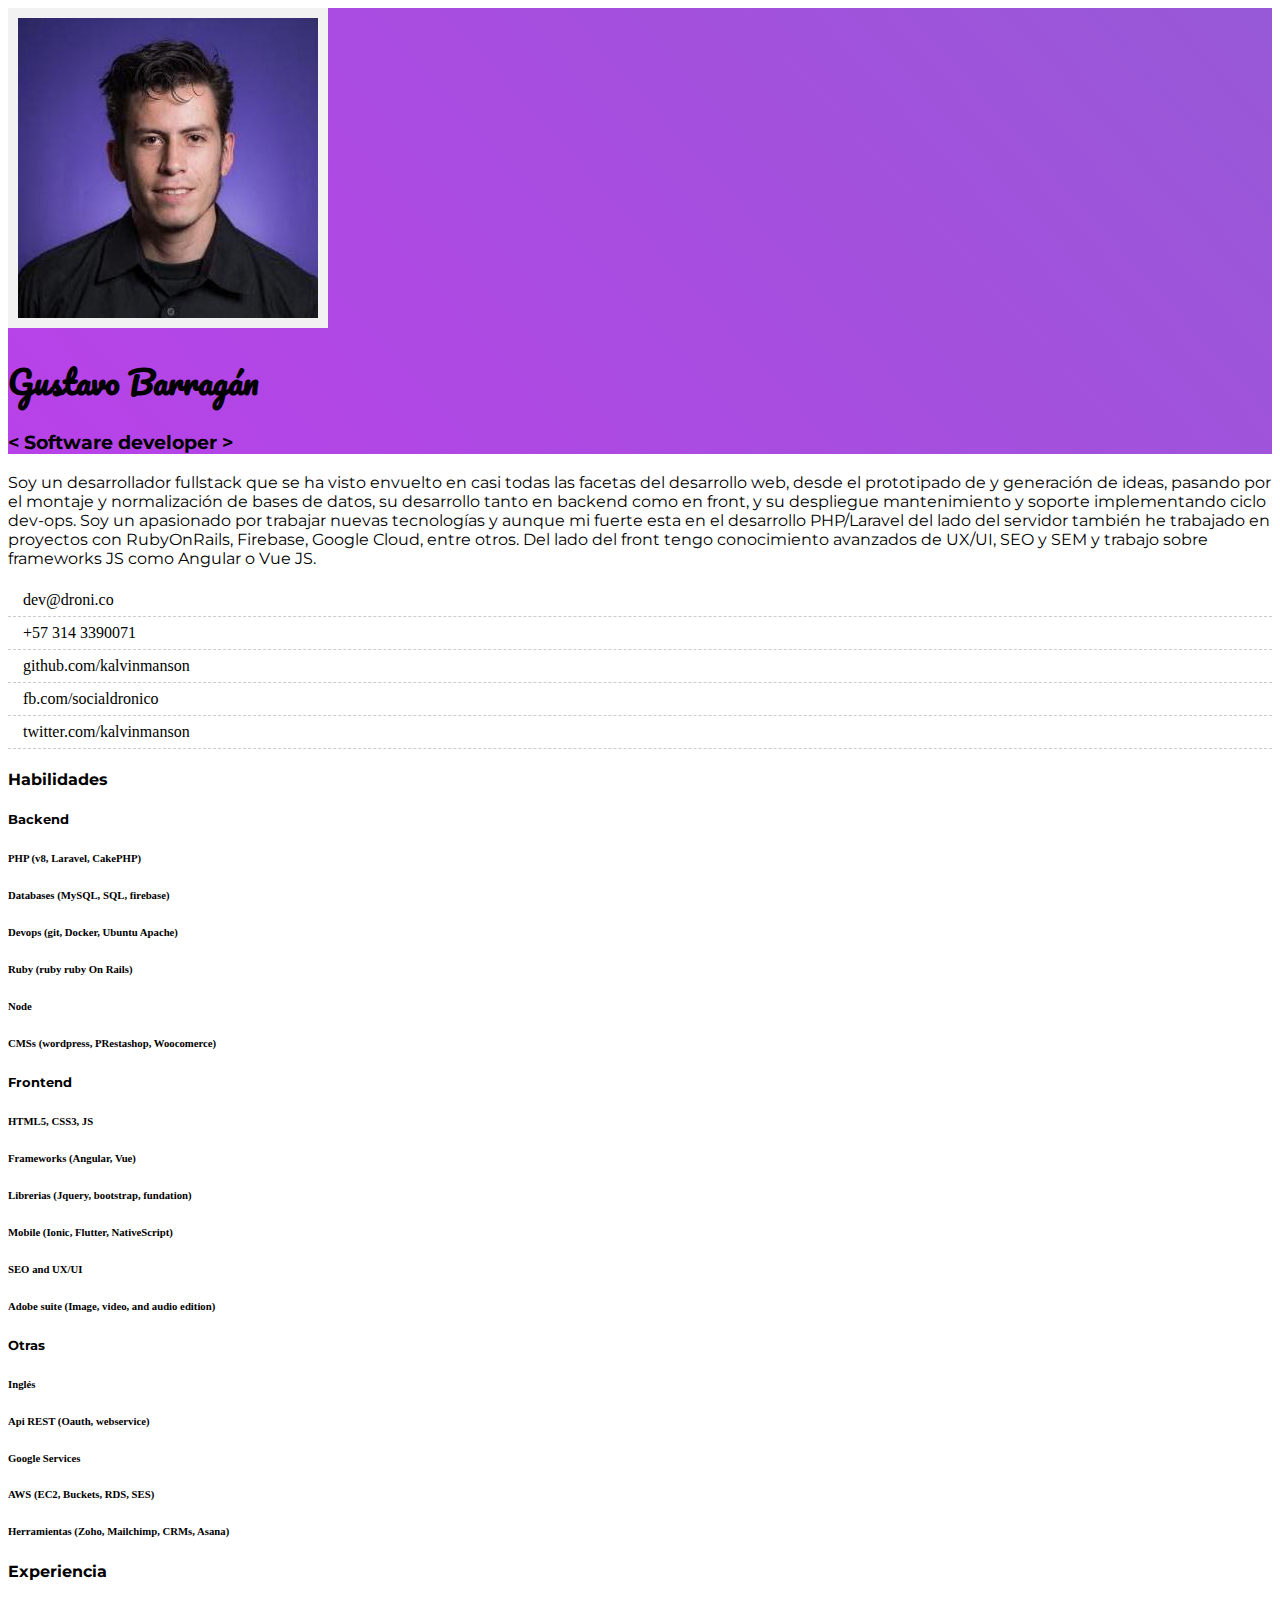
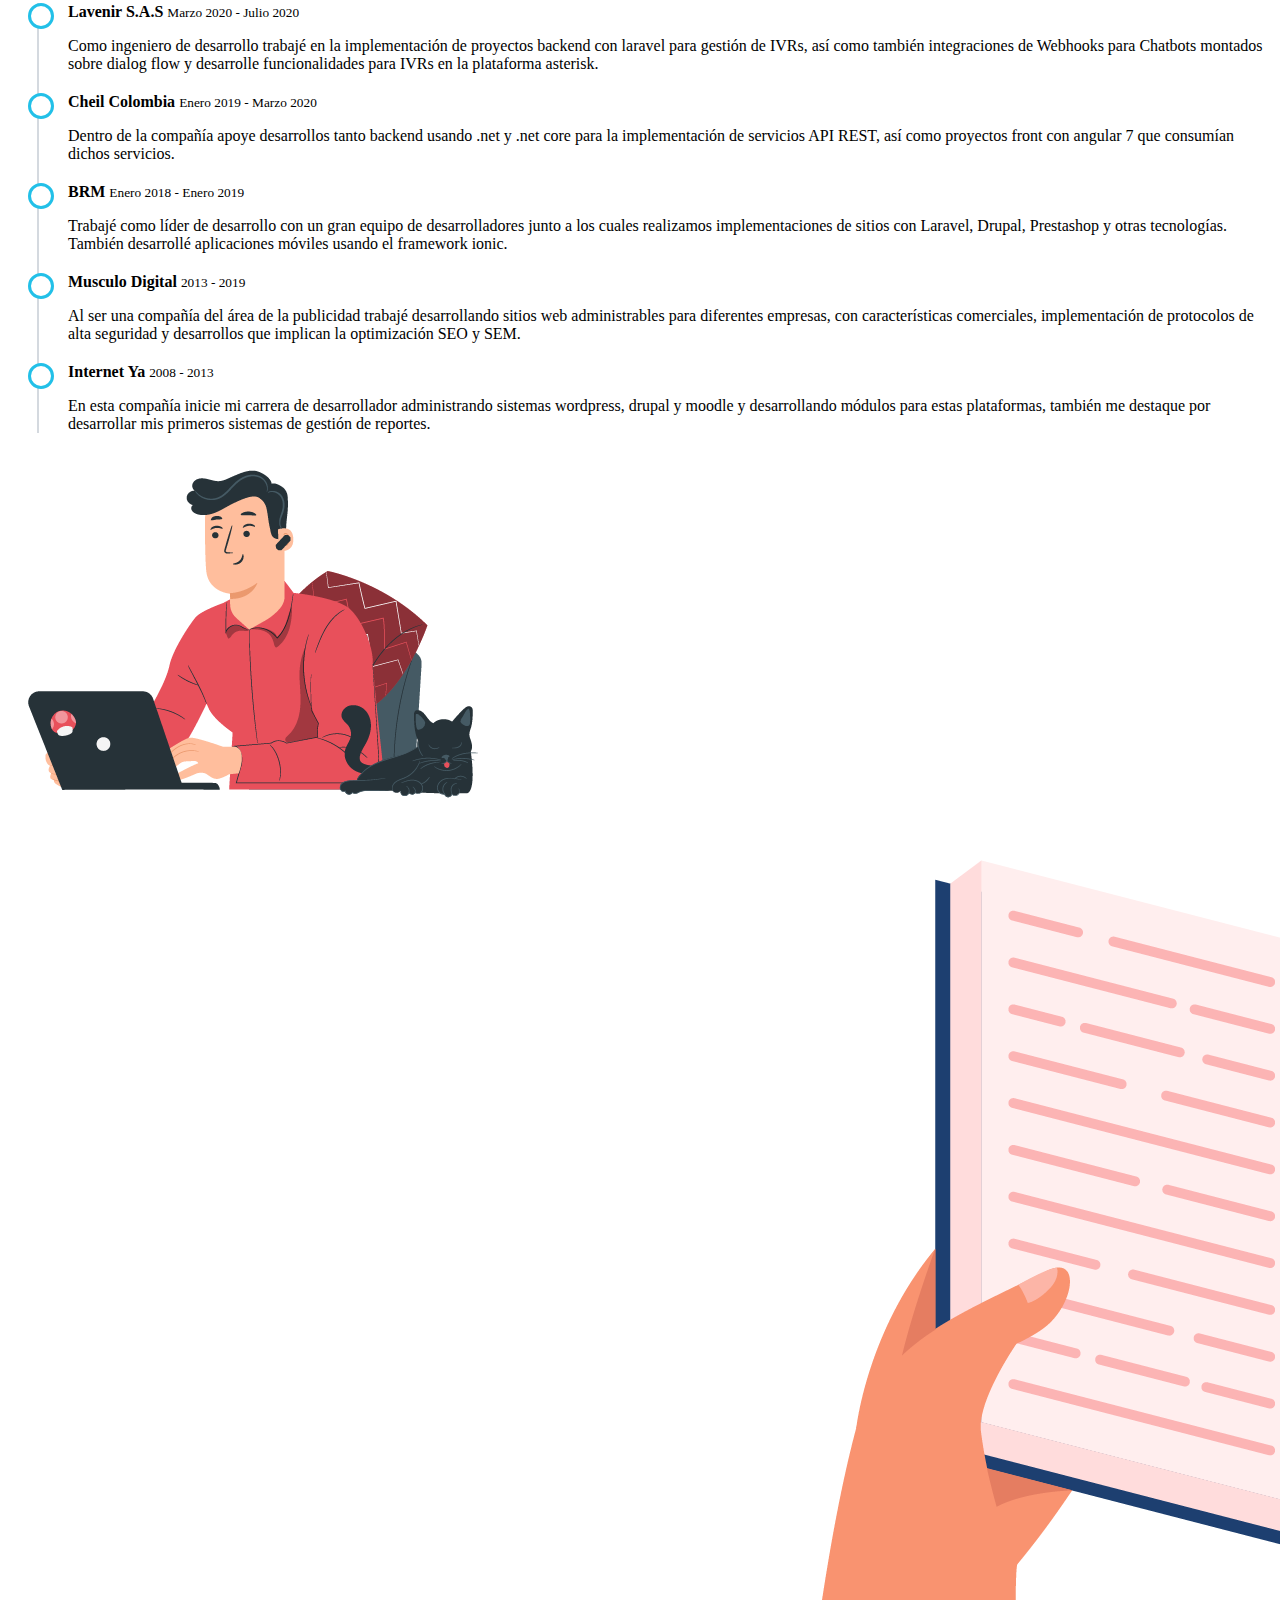
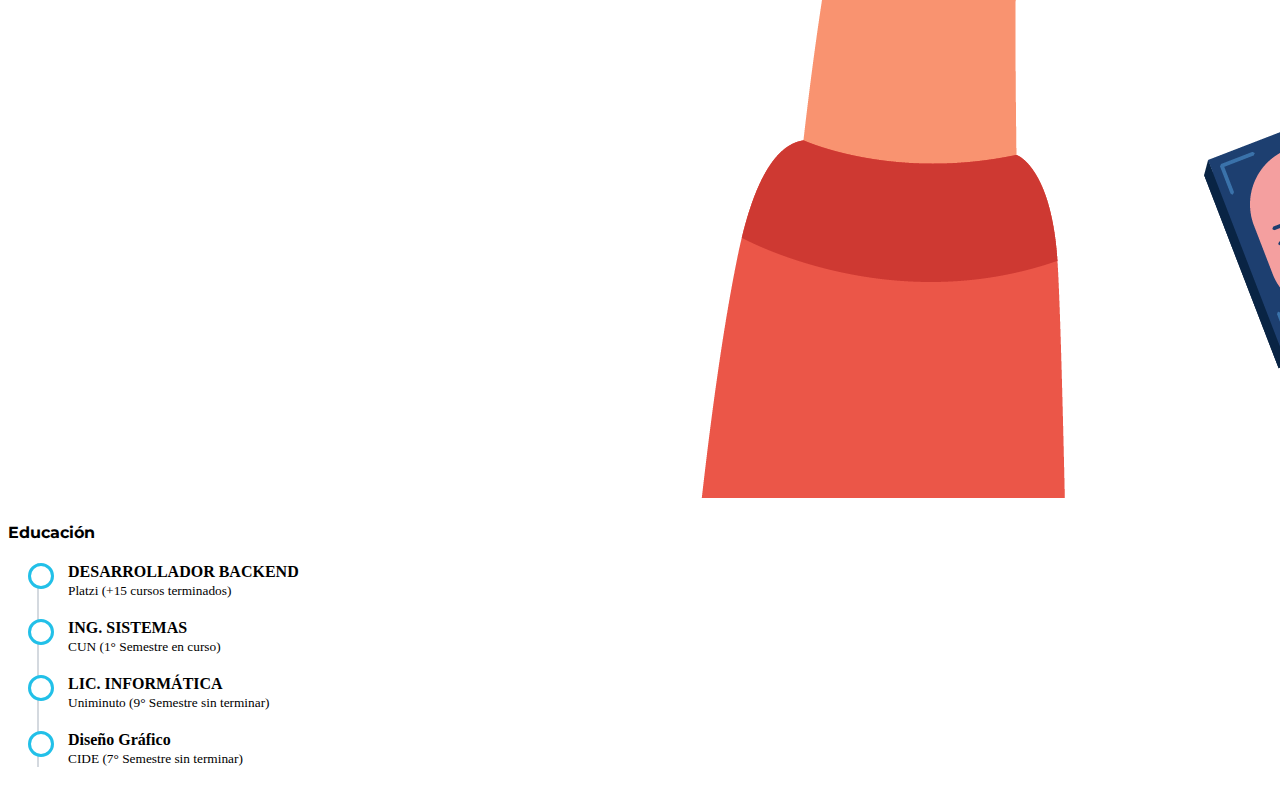
==== index.html @ c20ad690 "init" ====
<!DOCTYPE html>
<html lang="en">
<head>
  <meta charset="UTF-8">
  <meta http-equiv="X-UA-Compatible" content="IE=edge">
  <meta name="viewport" content="width=device-width, initial-scale=1.0">
  <title>Gustavo Barragán | software Developer</title>
  <link href="https://cdn.jsdelivr.net/npm/bootstrap@5.0.2/dist/css/bootstrap.min.css" rel="stylesheet" integrity="sha384-EVSTQN3/azprG1Anm3QDgpJLIm9Nao0Yz1ztcQTwFspd3yD65VohhpuuCOmLASjC" crossorigin="anonymous">
  <link rel="stylesheet" href="//cdn.materialdesignicons.com/5.4.55/css/materialdesignicons.min.css">
  <link href="./css/main.css" rel="stylesheet">

</head>
<body>
  <header class="text-center py-4">
    <img src="./img/gustavo_barragan.jpg" class="my-4 img-fluid rounded-circle bogborder shadow">
    <h1 class="ff-pac text-white">Gustavo Barragán</h1>
    <h3 class="text-white ff-mon">< Software developer ></Software></h3>
  </header>
  <div class="bg-dark">
    <div class="container">
      <div class="row">
        <div class="col-md-6 text-end py-5">
          <p class="ff-mon text-white">Soy un desarrollador fullstack que se ha visto envuelto en casi todas las facetas del desarrollo web, desde el prototipado de y generación de ideas, pasando por el montaje y normalización de bases de datos, su desarrollo tanto en backend como en front, y su despliegue mantenimiento y soporte implementando ciclo dev-ops. Soy un apasionado por trabajar nuevas tecnologías y aunque mi fuerte esta en el desarrollo PHP/Laravel del lado del servidor también he trabajado en proyectos con RubyOnRails, Firebase, Google Cloud, entre otros. Del lado del front tengo conocimiento avanzados de UX/UI, SEO y SEM y trabajo sobre frameworks JS como Angular o Vue JS.</p>
        </div>
        <div class="col-md-6 py-5">
          <ul class="contact text-warning">
            <li><span class="mdi mdi-email"></span> dev@droni.co</li>
            <li><span class="mdi mdi-phone"></span> +57 314 3390071</li>
            <li><span class="mdi mdi-github"></span> github.com/kalvinmanson</li>
            <li><span class="mdi mdi-facebook"></span> fb.com/socialdronico</li>
            <li><span class="mdi mdi-twitter"></span> twitter.com/kalvinmanson</li>
          </ul>
        </div>
      </div>
    </div>
  </div>

  <div class="container py-5">
    <h4 class="ff-mon text-center">Habilidades</h4>
    <div class="row">
      <div class="col-md-4">
        <h5 class="ff-mon">Backend</h5>
        <h6>PHP (v8, Laravel, CakePHP)</h6>
        <div class="progress mb-3">
          <div class="progress-bar progress-bar-striped bg-success" role="progressbar" style="width: 95%"></div>
        </div>
        <h6>Databases (MySQL, SQL, firebase)</h6>
        <div class="progress mb-3">
          <div class="progress-bar progress-bar-striped bg-success" role="progressbar" style="width: 80%"></div>
        </div>
        <h6>Devops (git, Docker, Ubuntu Apache)</h6>
        <div class="progress mb-3">
          <div class="progress-bar progress-bar-striped bg-success" role="progressbar" style="width: 70%"></div>
        </div>
        <h6>Ruby (ruby ruby On Rails)</h6>
        <div class="progress mb-3">
          <div class="progress-bar progress-bar-striped bg-warning" role="progressbar" style="width: 55%"></div>
        </div>
        <h6>Node</h6>
        <div class="progress mb-3">
          <div class="progress-bar progress-bar-striped bg-warning" role="progressbar" style="width: 50%"></div>
        </div>
        <h6>CMSs (wordpress, PRestashop, Woocomerce)</h6>
        <div class="progress mb-3">
          <div class="progress-bar progress-bar-striped bg-success" role="progressbar" style="width: 80%"></div>
        </div>
      </div>

      <div class="col-md-4">
        <h5 class="ff-mon">Frontend</h5>
        <h6>HTML5, CSS3, JS</h6>
        <div class="progress mb-3">
          <div class="progress-bar progress-bar-striped bg-success" role="progressbar" style="width: 98%"></div>
        </div>
        <h6>Frameworks (Angular, Vue)</h6>
        <div class="progress mb-3">
          <div class="progress-bar progress-bar-striped bg-success" role="progressbar" style="width: 75%"></div>
        </div>
        <h6>Librerias (Jquery, bootstrap, fundation)</h6>
        <div class="progress mb-3">
          <div class="progress-bar progress-bar-striped bg-success" role="progressbar" style="width: 90%"></div>
        </div>
        <h6>Mobile (Ionic, Flutter, NativeScript)</h6>
        <div class="progress mb-3">
          <div class="progress-bar progress-bar-striped bg-warning" role="progressbar" style="width: 55%"></div>
        </div>
        <h6>SEO and UX/UI</h6>
        <div class="progress mb-3">
          <div class="progress-bar progress-bar-striped bg-success" role="progressbar" style="width: 78%"></div>
        </div>
        <h6>Adobe suite (Image, video, and audio edition)</h6>
        <div class="progress mb-3">
          <div class="progress-bar progress-bar-striped bg-warning" role="progressbar" style="width: 55%"></div>
        </div>
      </div>

      <div class="col-md-4">
        <h5 class="ff-mon">Otras</h5>
        <h6>Inglés</h6>
        <div class="progress mb-3">
          <div class="progress-bar progress-bar-striped bg-success" role="progressbar" style="width: 65%"></div>
        </div>
        <h6>Api REST (Oauth, webservice)</h6>
        <div class="progress mb-3">
          <div class="progress-bar progress-bar-striped bg-success" role="progressbar" style="width: 75%"></div>
        </div>
        <h6>Google Services</h6>
        <div class="progress mb-3">
          <div class="progress-bar progress-bar-striped bg-success" role="progressbar" style="width: 80%"></div>
        </div>
        <h6>AWS (EC2, Buckets, RDS, SES)</h6>
        <div class="progress mb-3">
          <div class="progress-bar progress-bar-striped bg-success" role="progressbar" style="width: 65%"></div>
        </div>
        <h6>Herramientas (Zoho, Mailchimp, CRMs, Asana)</h6>
        <div class="progress mb-3">
          <div class="progress-bar progress-bar-striped bg-success" role="progressbar" style="width: 65%"></div>
        </div>
      </div>
    </div>
  </div>

  <div class="container mt-5 mb-5">
    <div class="row">
      <div class="col-md-5 ms-auto">
        <h4 class="ff-mon">Experiencia</h4>
        <ul class="timeline">
          <li>
            <strong>Lavenir S.A.S</strong>
            <small>Marzo 2020 - Julio 2020</small>
            <p>Como ingeniero de desarrollo trabajé en la implementación de proyectos backend con laravel para gestión de IVRs, así como también integraciones de Webhooks para Chatbots montados sobre dialog flow y desarrolle funcionalidades para IVRs en la plataforma asterisk.</p>
          </li>
          <li>
            <strong>Cheil Colombia</strong>
            <small>Enero 2019 - Marzo 2020</small>
            <p>Dentro de la compañía apoye desarrollos tanto backend usando .net y .net core para la implementación de servicios API REST, así como proyectos front con angular 7 que consumían dichos servicios.</p>
          </li>
          <li>
            <strong>BRM</strong>
            <small>Enero 2018 - Enero 2019</small>
            <p>Trabajé como líder de desarrollo con un gran equipo de desarrolladores junto a los cuales realizamos implementaciones de sitios con Laravel, Drupal, Prestashop y otras tecnologías. También desarrollé aplicaciones móviles usando el framework ionic.</p>
          </li>
          <li>
            <strong>Musculo Digital</strong>
            <small>2013 - 2019</small>
            <p>Al ser una compañía del área de la publicidad trabajé desarrollando sitios web administrables para diferentes empresas, con características comerciales, implementación de protocolos de alta seguridad y desarrollos que implican la optimización SEO y SEM.</p>
          </li>
          <li>
            <strong>Internet Ya</strong>
            <small>2008 - 2013</small>
            <p>En esta compañía inicie mi carrera de desarrollador administrando sistemas wordpress, drupal y moodle y desarrollando módulos para estas plataformas, también me destaque por desarrollar mis primeros sistemas de gestión de reportes.</p>
          </li>
        </ul>
      </div>
      <div class="col-md-5 me-auto">
        <div class="d-none d-md-block py-5 my-5"></div>
        <img src="./img/work.png" class="img-fluid my-5">
      </div>
    </div>

    <div class="row">
      
      <div class="col-md-5 ms-auto">
        <img src="./img/education.png" class="img-fluid my-5">
      </div>
      <div class="col-md-5 me-auto">
        <h4 class="ff-mon">Educación</h4>
        <ul class="timeline">
          <li>
            <strong>DESARROLLADOR BACKEND</strong><br>
            <small>Platzi (+15 cursos terminados)</small>
          </li>
          <li>
            <strong>ING. SISTEMAS</strong><br>
            <small>CUN (1° Semestre en curso)</small>
          </li>
          <li>
            <strong>LIC. INFORMÁTICA</strong><br>
            <small>Uniminuto (9° Semestre sin terminar)</small>
          </li>
          <li>
            <strong>Diseño Gráfico</strong><br>
            <small>CIDE (7° Semestre sin terminar)</small>
          </li>
        </ul>
      </div>
    </div>
  </div>

  <footer>

  </footer>
</body>
</html>
---- css/main.css ----
@import url('https://fonts.googleapis.com/css2?family=Montserrat:ital,wght@0,400;1,600&family=Pacifico&display=swap');

.ff-mon {
  font-family: 'Montserrat', sans-serif;
}
.ff-pac {
  font-family: 'Pacifico', cursive;
}
.bg-mid-white {
  background-color: rgba(255,255,255,0.8);
}

header {
  background: linear-gradient(228deg, #352f6b, #7d6cc8, #e025ff);
  background-size: 600% 600%;

  -webkit-animation: AnimationName 10s ease infinite;
  -moz-animation: AnimationName 10s ease infinite;
  animation: AnimationName 10s ease infinite;
}

@-webkit-keyframes AnimationName {
  0%{background-position:17% 0%}
  50%{background-position:84% 100%}
  100%{background-position:17% 0%}
}
@-moz-keyframes AnimationName {
  0%{background-position:17% 0%}
  50%{background-position:84% 100%}
  100%{background-position:17% 0%}
}
@keyframes AnimationName {
  0%{background-position:17% 0%}
  50%{background-position:84% 100%}
  100%{background-position:17% 0%}
}
.bogborder {
  border: 10px solid #f2f2f2;
}

ul.timeline {
  list-style-type: none;
  position: relative;
}
ul.timeline:before {
  content: ' ';
  background: #d4d9df;
  display: inline-block;
  position: absolute;
  left: 29px;
  width: 2px;
  height: 100%;
  z-index: 400;
}
ul.timeline > li {
  margin: 20px 0;
  padding-left: 20px;
}
ul.timeline > li:before {
  content: ' ';
  background: white;
  display: inline-block;
  position: absolute;
  border-radius: 50%;
  border: 3px solid #22c0e8;
  left: 20px;
  width: 20px;
  height: 20px;
  z-index: 400;
}
.contact {
  display: block;
  list-style: none;
  margin: 0;
  padding: 0;
}
.contact li {
  display: block;
  border-bottom: 1px dashed #CCCCCC;
  padding: 7px 15px;
}
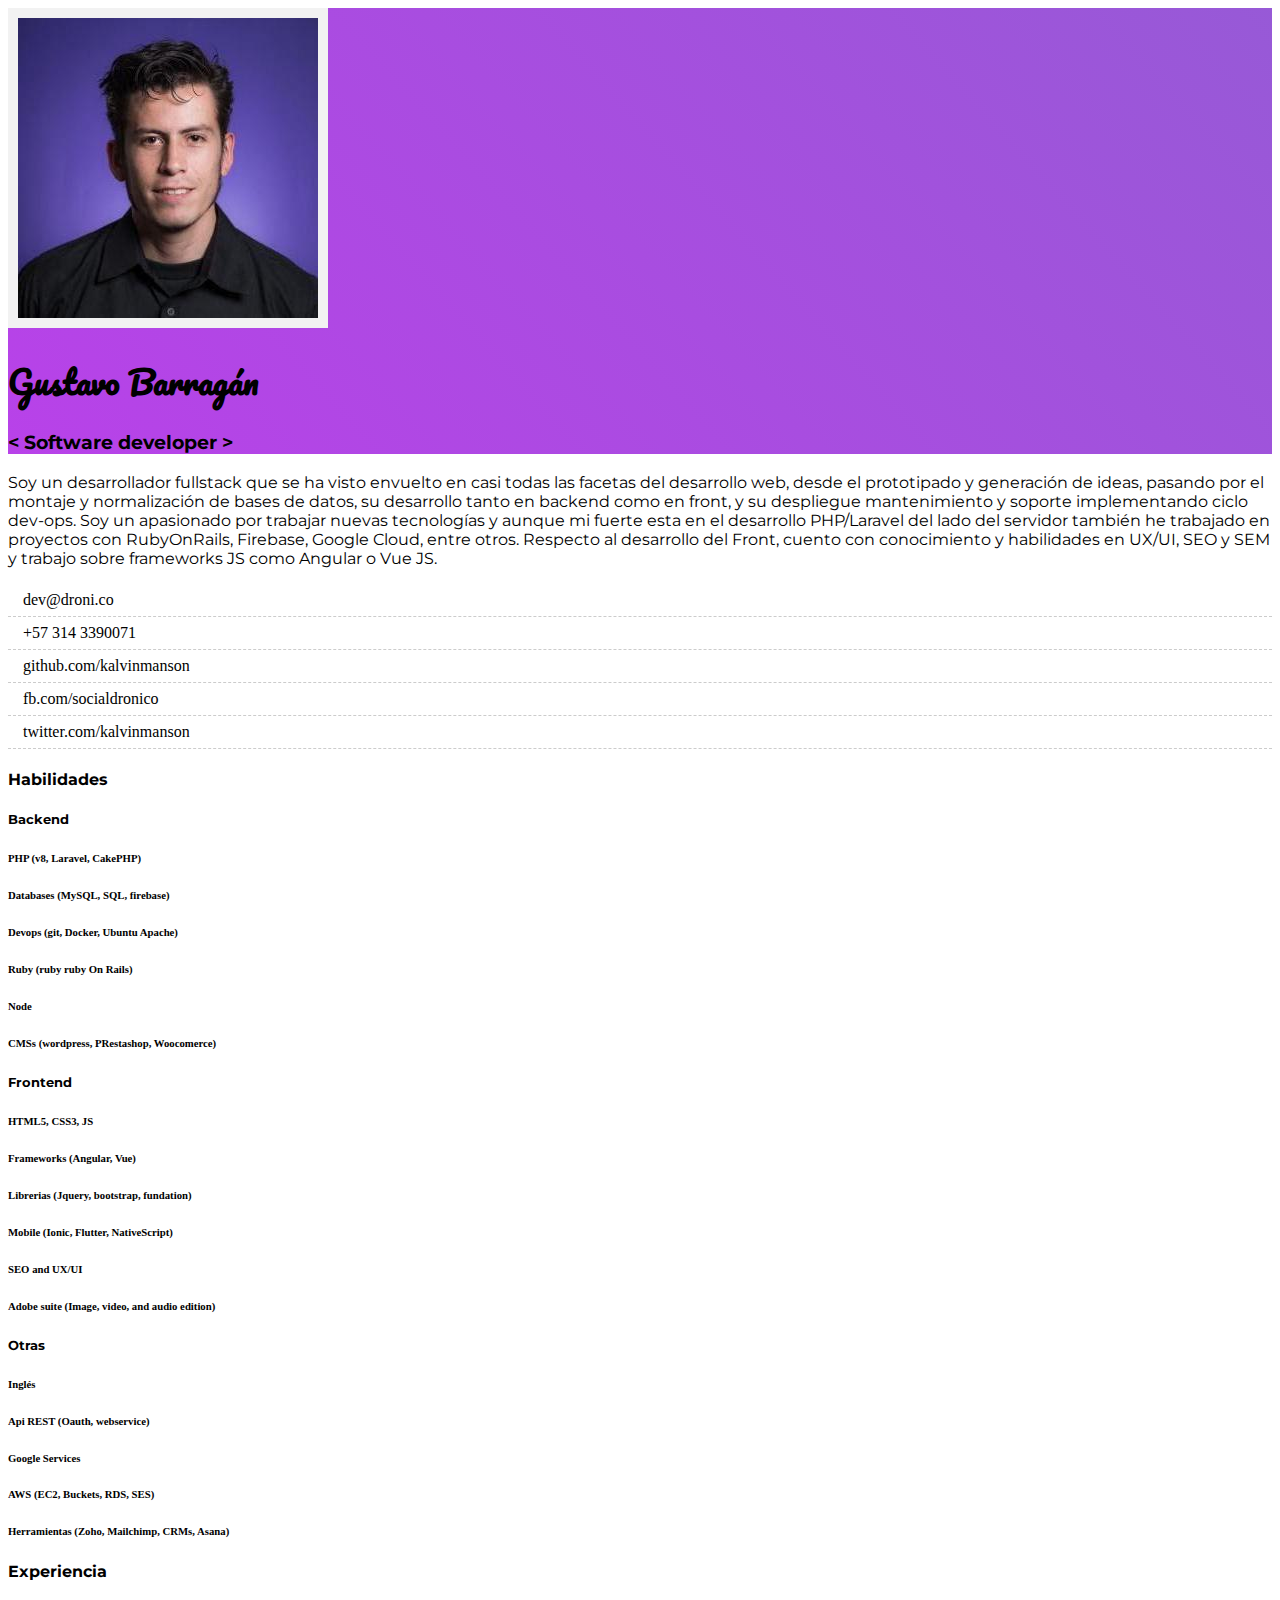
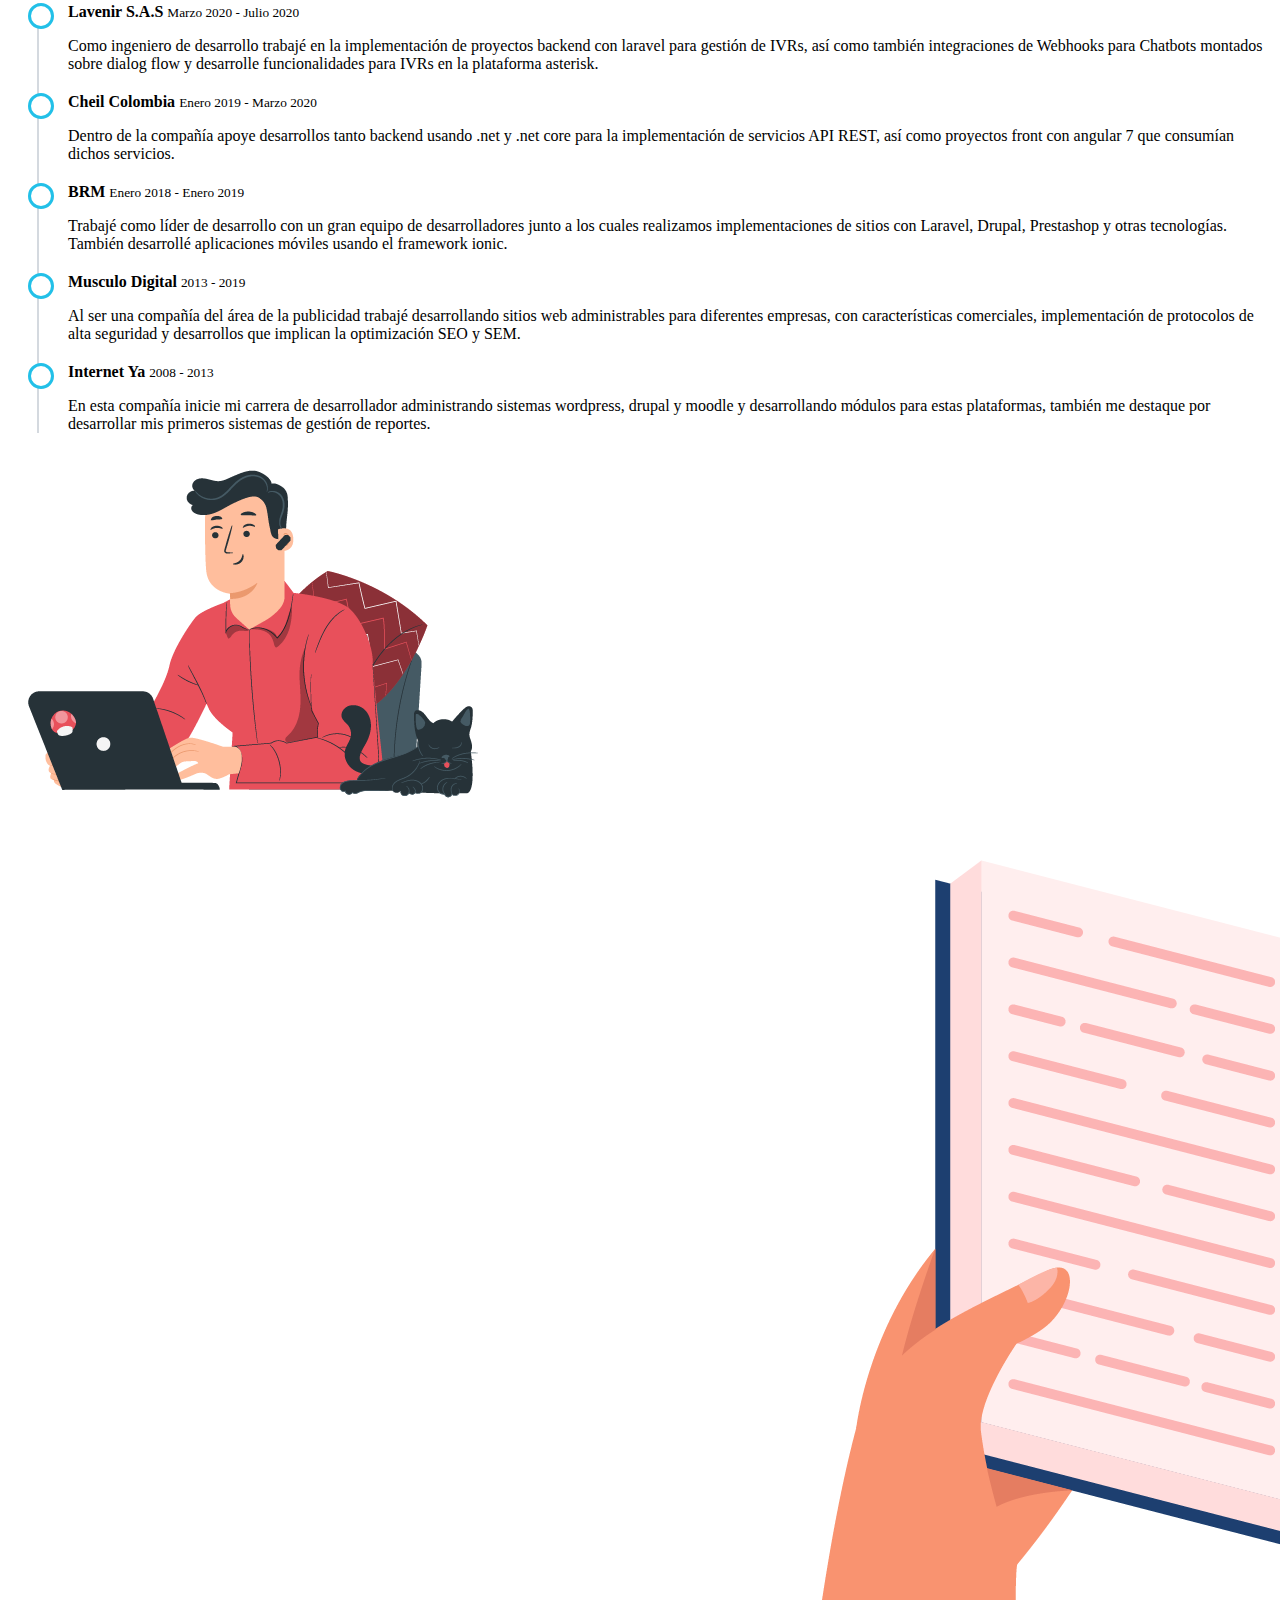
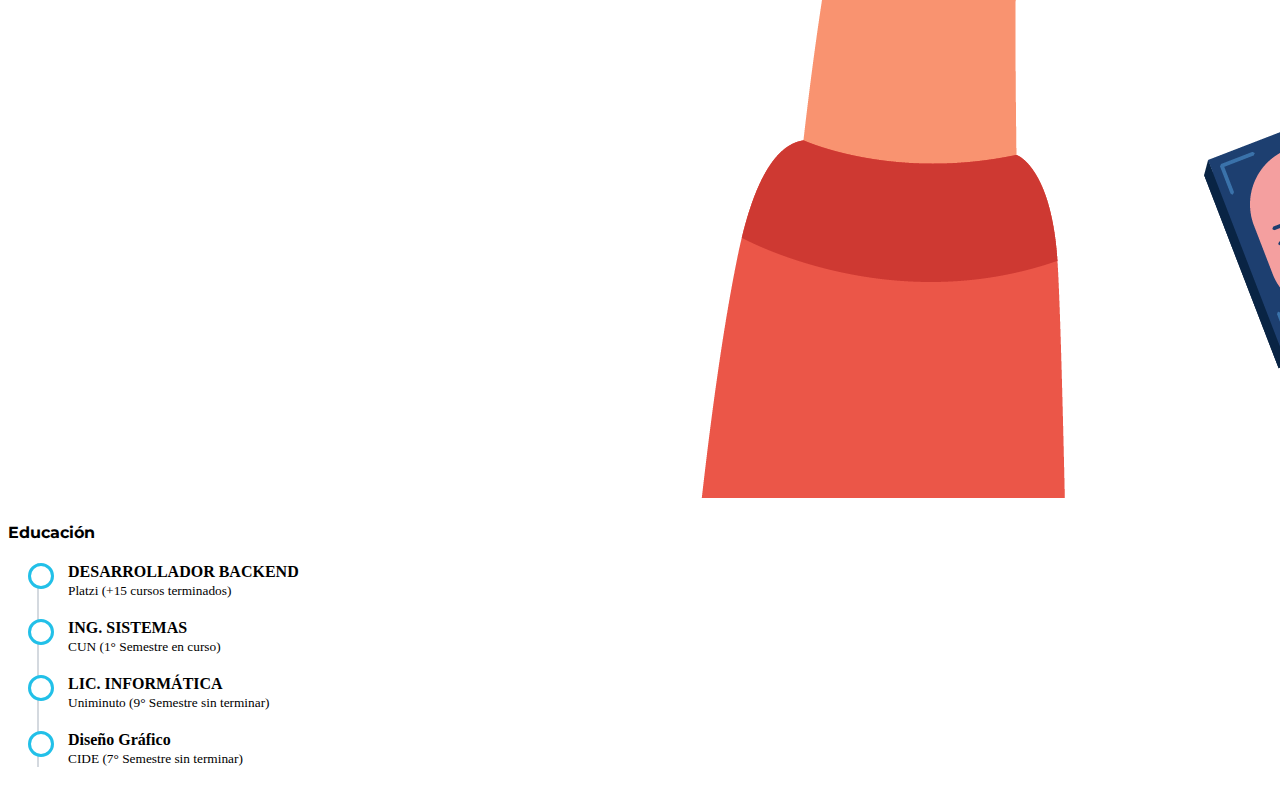
==== commit fe8c68c2: "fix texts" ====
--- a/index.html
+++ b/index.html
@@ -20,7 +20,7 @@
     <div class="container">
       <div class="row">
         <div class="col-md-6 text-end py-5">
-          <p class="ff-mon text-white">Soy un desarrollador fullstack que se ha visto envuelto en casi todas las facetas del desarrollo web, desde el prototipado de y generación de ideas, pasando por el montaje y normalización de bases de datos, su desarrollo tanto en backend como en front, y su despliegue mantenimiento y soporte implementando ciclo dev-ops. Soy un apasionado por trabajar nuevas tecnologías y aunque mi fuerte esta en el desarrollo PHP/Laravel del lado del servidor también he trabajado en proyectos con RubyOnRails, Firebase, Google Cloud, entre otros. Del lado del front tengo conocimiento avanzados de UX/UI, SEO y SEM y trabajo sobre frameworks JS como Angular o Vue JS.</p>
+          <p class="ff-mon text-white">Soy un desarrollador fullstack que se ha visto envuelto en casi todas las facetas del desarrollo web, desde el prototipado y generación de ideas, pasando por el montaje y normalización de bases de datos, su desarrollo tanto en backend como en front, y su despliegue mantenimiento y soporte implementando ciclo dev-ops. Soy un apasionado por trabajar nuevas tecnologías y aunque mi fuerte esta en el desarrollo PHP/Laravel del lado del servidor también he trabajado en proyectos con RubyOnRails, Firebase, Google Cloud, entre otros. Respecto al desarrollo del Front, cuento con conocimiento y habilidades en UX/UI, SEO y SEM y trabajo sobre frameworks JS como Angular o Vue JS.</p>
         </div>
         <div class="col-md-6 py-5">
           <ul class="contact text-warning">
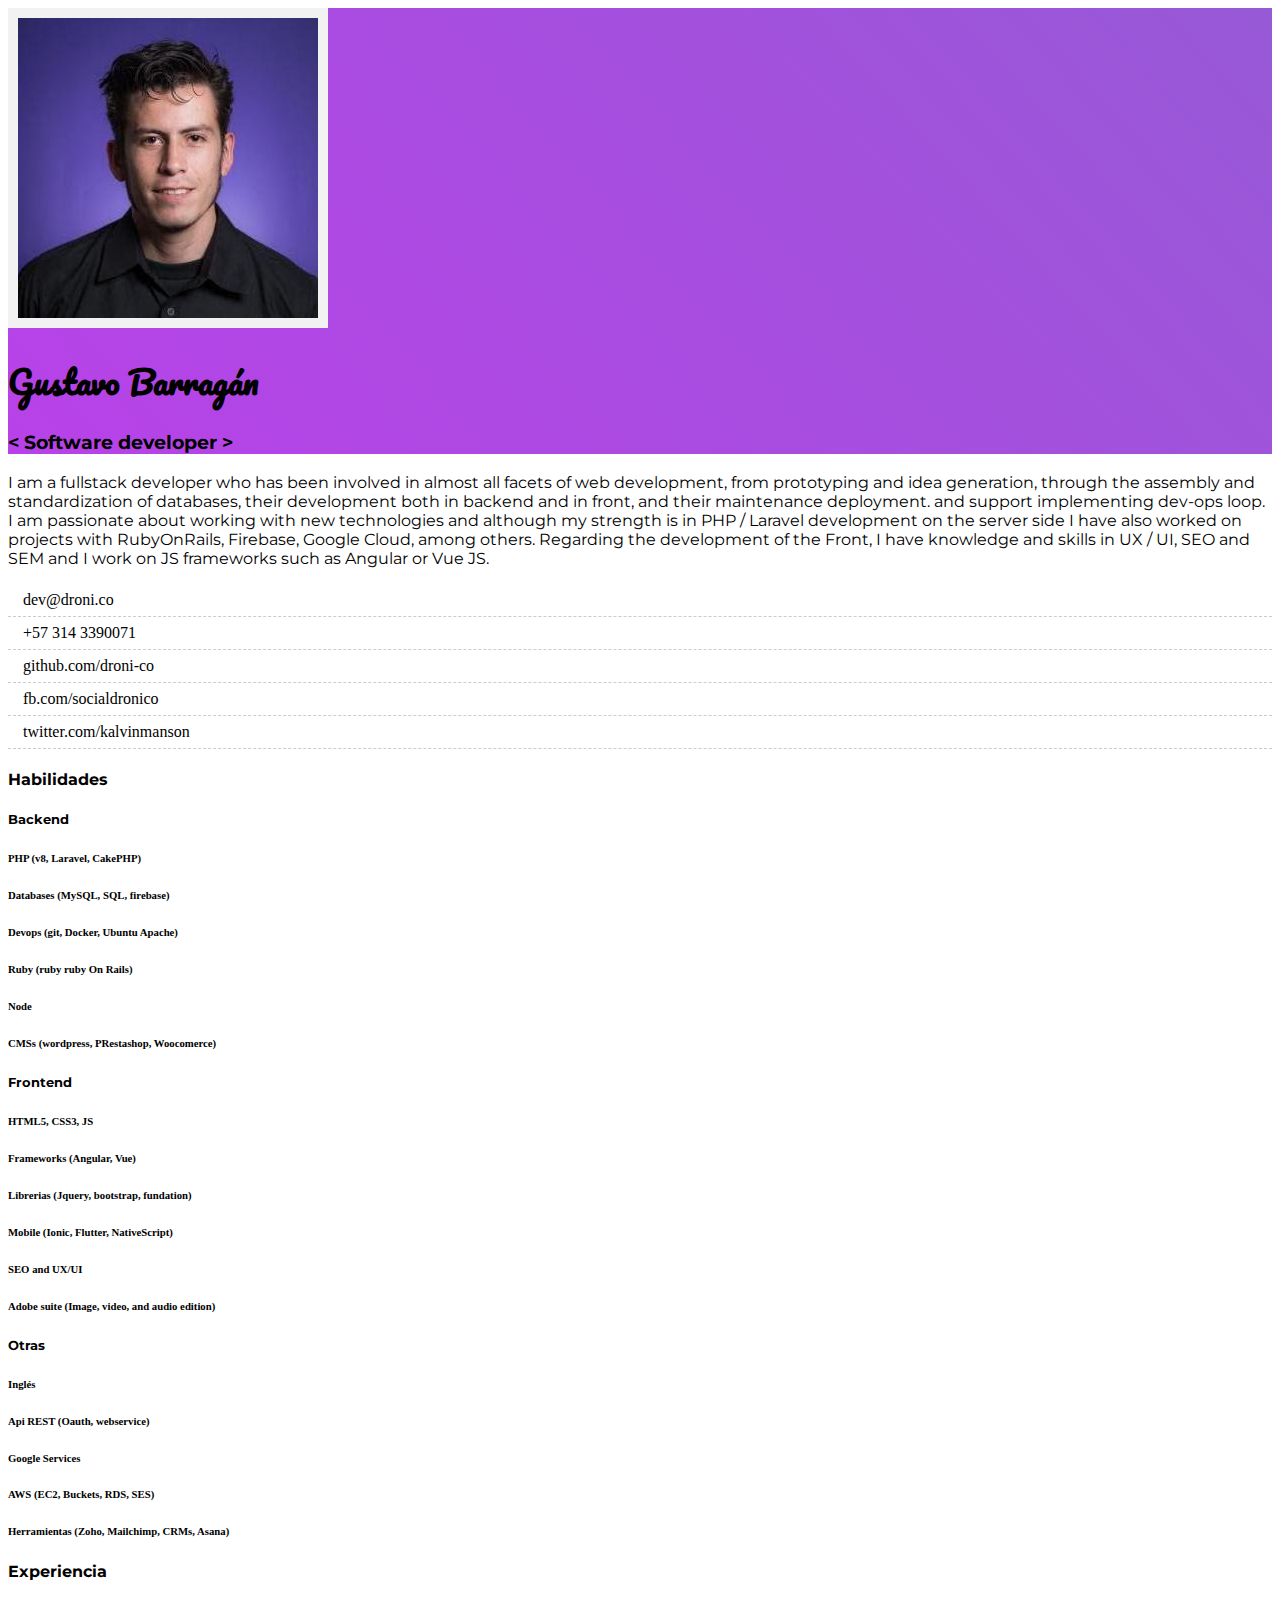
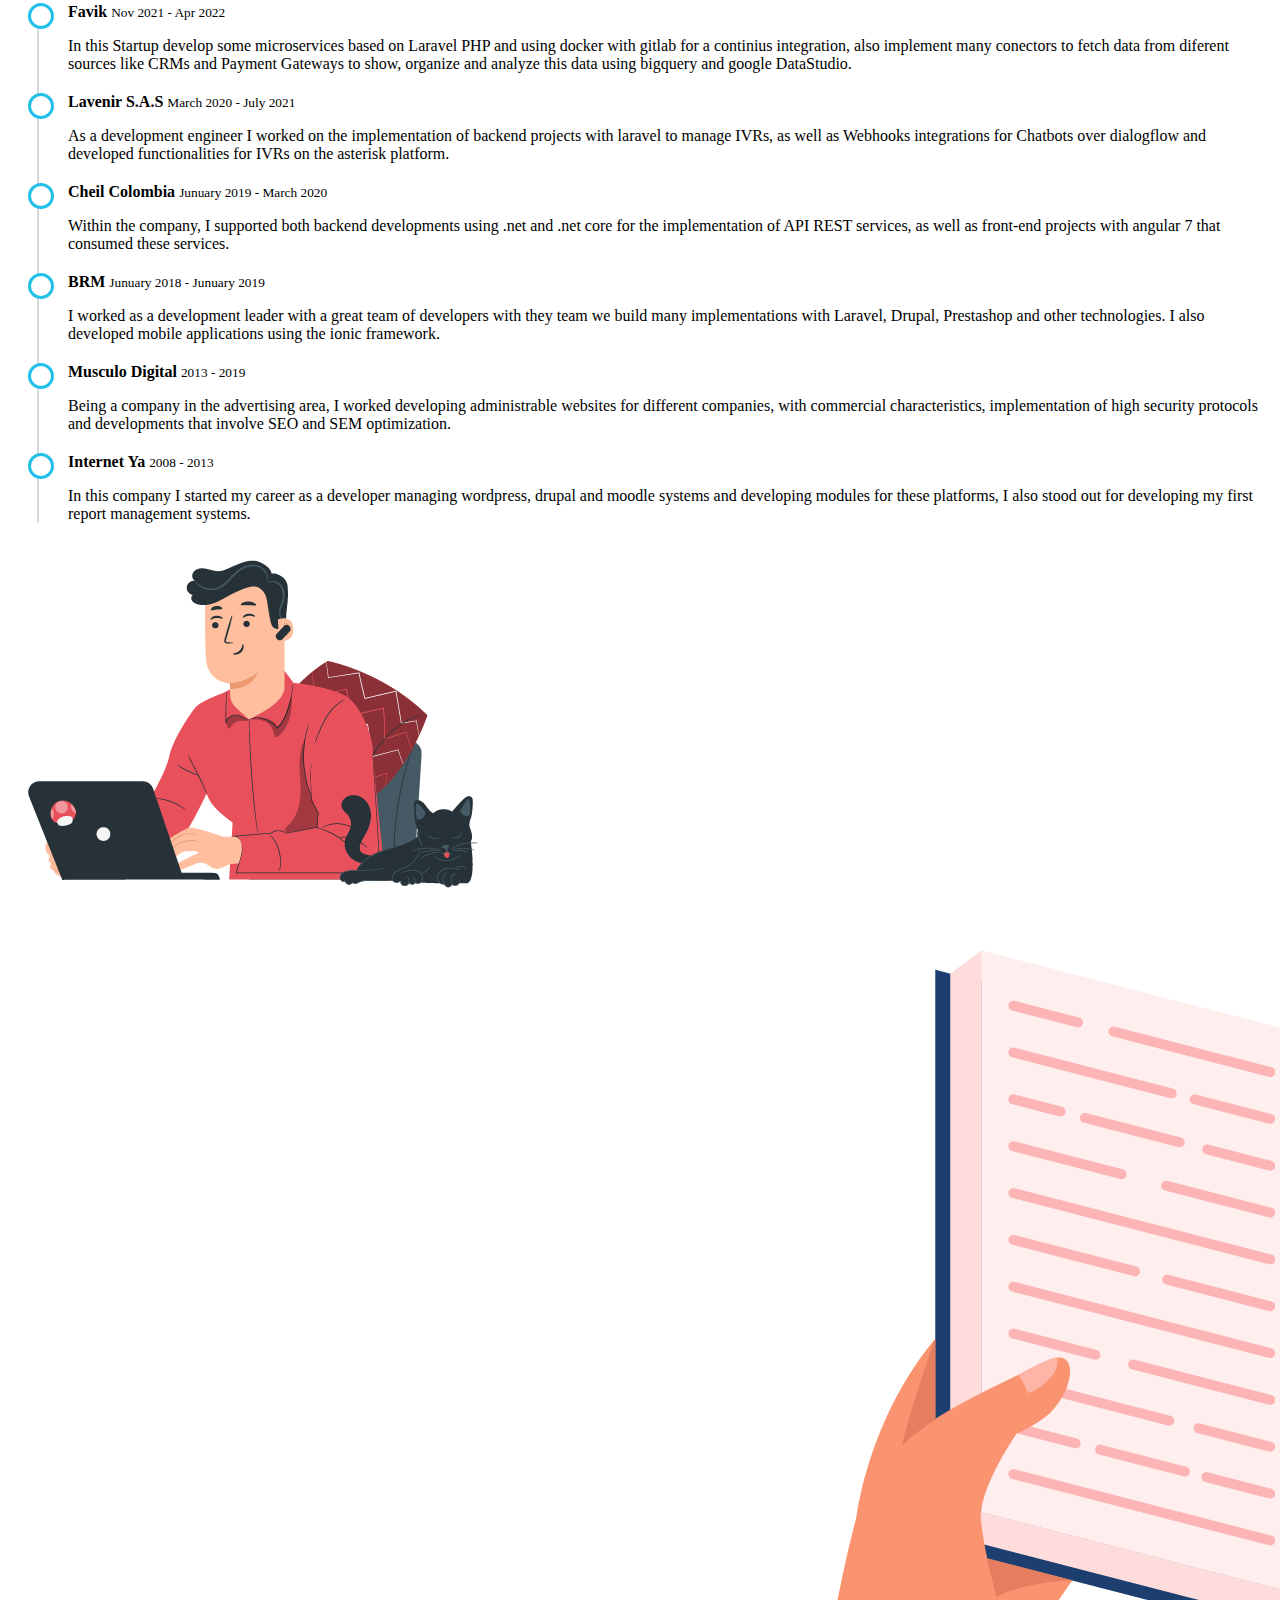
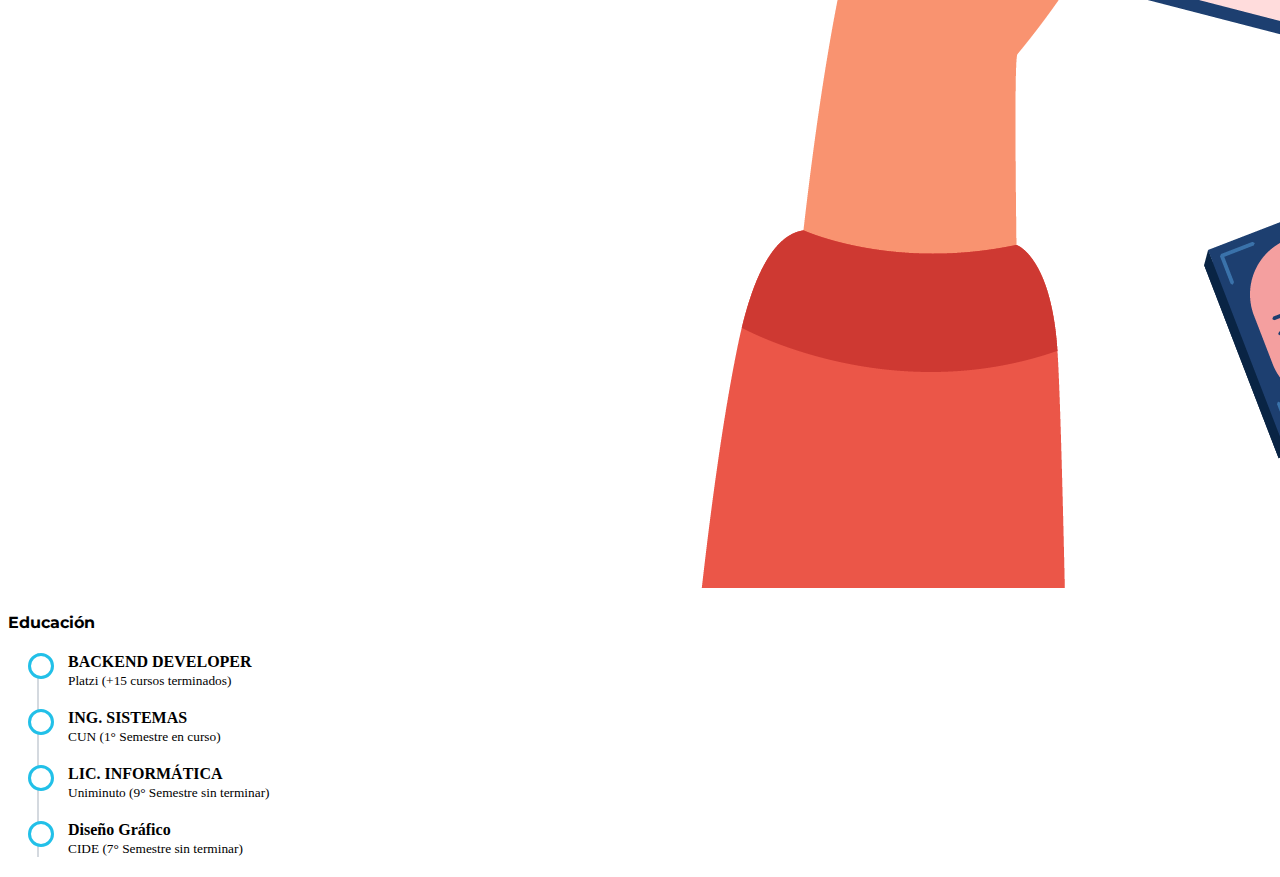
==== commit 515559d3: "update" ====
--- a/index.html
+++ b/index.html
@@ -7,26 +7,29 @@
   <title>Gustavo Barragán | software Developer</title>
   <link href="https://cdn.jsdelivr.net/npm/bootstrap@5.0.2/dist/css/bootstrap.min.css" rel="stylesheet" integrity="sha384-EVSTQN3/azprG1Anm3QDgpJLIm9Nao0Yz1ztcQTwFspd3yD65VohhpuuCOmLASjC" crossorigin="anonymous">
   <link rel="stylesheet" href="//cdn.materialdesignicons.com/5.4.55/css/materialdesignicons.min.css">
+  <link rel="stylesheet" href="https://cdnjs.cloudflare.com/ajax/libs/animate.css/4.1.1/animate.min.css" />
   <link href="./css/main.css" rel="stylesheet">
 
 </head>
 <body>
   <header class="text-center py-4">
-    <img src="./img/gustavo_barragan.jpg" class="my-4 img-fluid rounded-circle bogborder shadow">
-    <h1 class="ff-pac text-white">Gustavo Barragán</h1>
-    <h3 class="text-white ff-mon">< Software developer ></Software></h3>
+    <img src="./img/gustavo_barragan.jpg" class="my-4 img-fluid rounded-circle bogborder shadow animate__animated animate__rotateIn">
+    <h1 class="ff-pac text-white animate__animated animate__fadeInDown animate__delay-1s">Gustavo Barragán</h1>
+    <h3 class="text-white ff-mon animate__animated animate__fadeInUp animate__delay-1s">
+      < Software developer >
+    </h3>
   </header>
   <div class="bg-dark">
     <div class="container">
       <div class="row">
         <div class="col-md-6 text-end py-5">
-          <p class="ff-mon text-white">Soy un desarrollador fullstack que se ha visto envuelto en casi todas las facetas del desarrollo web, desde el prototipado y generación de ideas, pasando por el montaje y normalización de bases de datos, su desarrollo tanto en backend como en front, y su despliegue mantenimiento y soporte implementando ciclo dev-ops. Soy un apasionado por trabajar nuevas tecnologías y aunque mi fuerte esta en el desarrollo PHP/Laravel del lado del servidor también he trabajado en proyectos con RubyOnRails, Firebase, Google Cloud, entre otros. Respecto al desarrollo del Front, cuento con conocimiento y habilidades en UX/UI, SEO y SEM y trabajo sobre frameworks JS como Angular o Vue JS.</p>
+          <p class="ff-mon text-white">I am a fullstack developer who has been involved in almost all facets of web development, from prototyping and idea generation, through the assembly and standardization of databases, their development both in backend and in front, and their maintenance deployment. and support implementing dev-ops loop. I am passionate about working with new technologies and although my strength is in PHP / Laravel development on the server side I have also worked on projects with RubyOnRails, Firebase, Google Cloud, among others. Regarding the development of the Front, I have knowledge and skills in UX / UI, SEO and SEM and I work on JS frameworks such as Angular or Vue JS.</p>
         </div>
         <div class="col-md-6 py-5">
           <ul class="contact text-warning">
             <li><span class="mdi mdi-email"></span> dev@droni.co</li>
             <li><span class="mdi mdi-phone"></span> +57 314 3390071</li>
-            <li><span class="mdi mdi-github"></span> github.com/kalvinmanson</li>
+            <li><span class="mdi mdi-github"></span> github.com/droni-co</li>
             <li><span class="mdi mdi-facebook"></span> fb.com/socialdronico</li>
             <li><span class="mdi mdi-twitter"></span> twitter.com/kalvinmanson</li>
           </ul>
@@ -126,29 +129,34 @@
         <h4 class="ff-mon">Experiencia</h4>
         <ul class="timeline">
           <li>
+            <strong>Favik</strong>
+            <small>Nov 2021 - Apr 2022</small>
+            <p>In this Startup develop some microservices based on Laravel PHP and using docker with gitlab for a continius integration, also implement many conectors to fetch data from diferent sources like CRMs and Payment Gateways to show, organize and analyze this data using bigquery and google DataStudio.</p>
+          </li>
+          <li>
             <strong>Lavenir S.A.S</strong>
-            <small>Marzo 2020 - Julio 2020</small>
-            <p>Como ingeniero de desarrollo trabajé en la implementación de proyectos backend con laravel para gestión de IVRs, así como también integraciones de Webhooks para Chatbots montados sobre dialog flow y desarrolle funcionalidades para IVRs en la plataforma asterisk.</p>
+            <small>March 2020 - July 2021</small>
+            <p>As a development engineer I worked on the implementation of backend projects with laravel to manage IVRs, as well as Webhooks integrations for Chatbots over dialogflow and developed functionalities for IVRs on the asterisk platform.</p>
           </li>
           <li>
             <strong>Cheil Colombia</strong>
-            <small>Enero 2019 - Marzo 2020</small>
-            <p>Dentro de la compañía apoye desarrollos tanto backend usando .net y .net core para la implementación de servicios API REST, así como proyectos front con angular 7 que consumían dichos servicios.</p>
+            <small>Junuary 2019 - March 2020</small>
+            <p>Within the company, I supported both backend developments using .net and .net core for the implementation of API REST services, as well as front-end projects with angular 7 that consumed these services.</p>
           </li>
           <li>
             <strong>BRM</strong>
-            <small>Enero 2018 - Enero 2019</small>
-            <p>Trabajé como líder de desarrollo con un gran equipo de desarrolladores junto a los cuales realizamos implementaciones de sitios con Laravel, Drupal, Prestashop y otras tecnologías. También desarrollé aplicaciones móviles usando el framework ionic.</p>
+            <small>Junuary 2018 - Junuary 2019</small>
+            <p>I worked as a development leader with a great team of developers with they team we build many implementations with Laravel, Drupal, Prestashop and other technologies. I also developed mobile applications using the ionic framework.</p>
           </li>
           <li>
             <strong>Musculo Digital</strong>
             <small>2013 - 2019</small>
-            <p>Al ser una compañía del área de la publicidad trabajé desarrollando sitios web administrables para diferentes empresas, con características comerciales, implementación de protocolos de alta seguridad y desarrollos que implican la optimización SEO y SEM.</p>
+            <p>Being a company in the advertising area, I worked developing administrable websites for different companies, with commercial characteristics, implementation of high security protocols and developments that involve SEO and SEM optimization.</p>
           </li>
           <li>
             <strong>Internet Ya</strong>
             <small>2008 - 2013</small>
-            <p>En esta compañía inicie mi carrera de desarrollador administrando sistemas wordpress, drupal y moodle y desarrollando módulos para estas plataformas, también me destaque por desarrollar mis primeros sistemas de gestión de reportes.</p>
+            <p>In this company I started my career as a developer managing wordpress, drupal and moodle systems and developing modules for these platforms, I also stood out for developing my first report management systems.</p>
           </li>
         </ul>
       </div>
@@ -167,7 +175,7 @@
         <h4 class="ff-mon">Educación</h4>
         <ul class="timeline">
           <li>
-            <strong>DESARROLLADOR BACKEND</strong><br>
+            <strong>BACKEND DEVELOPER</strong><br>
             <small>Platzi (+15 cursos terminados)</small>
           </li>
           <li>
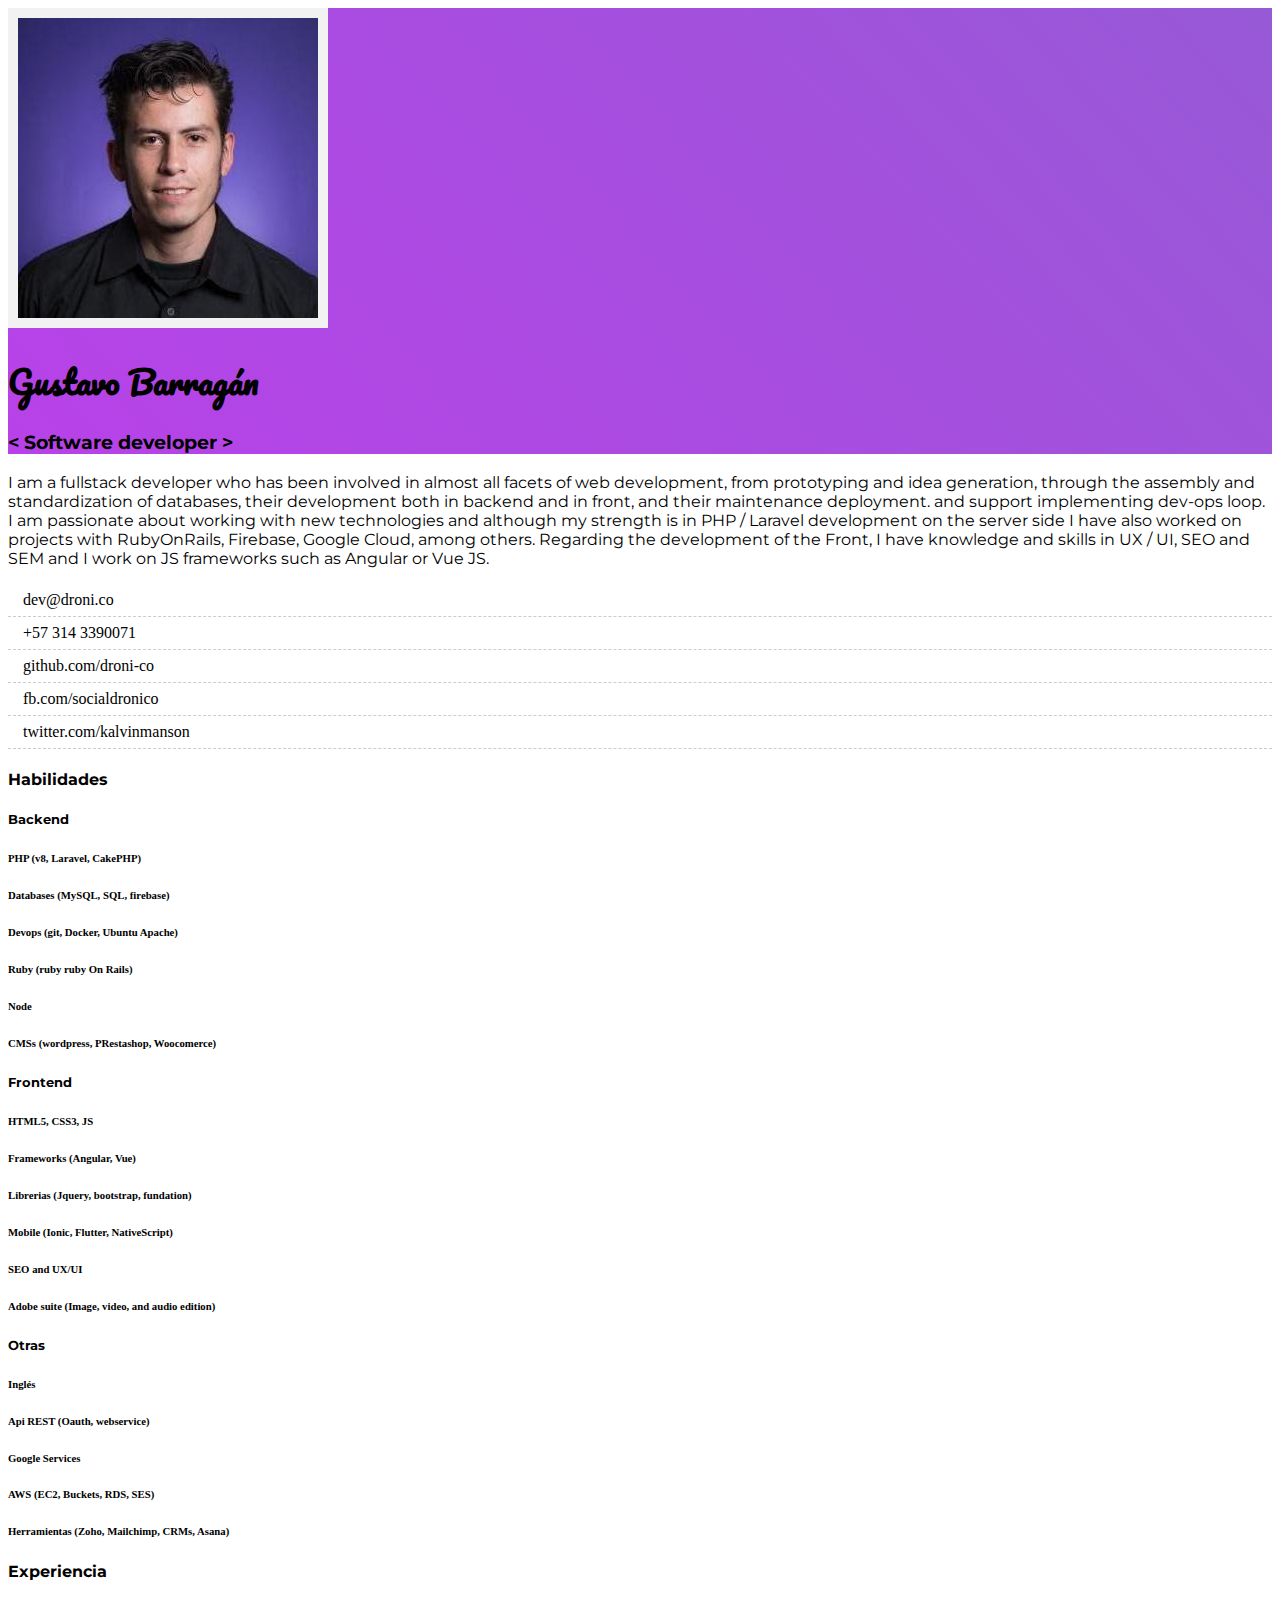
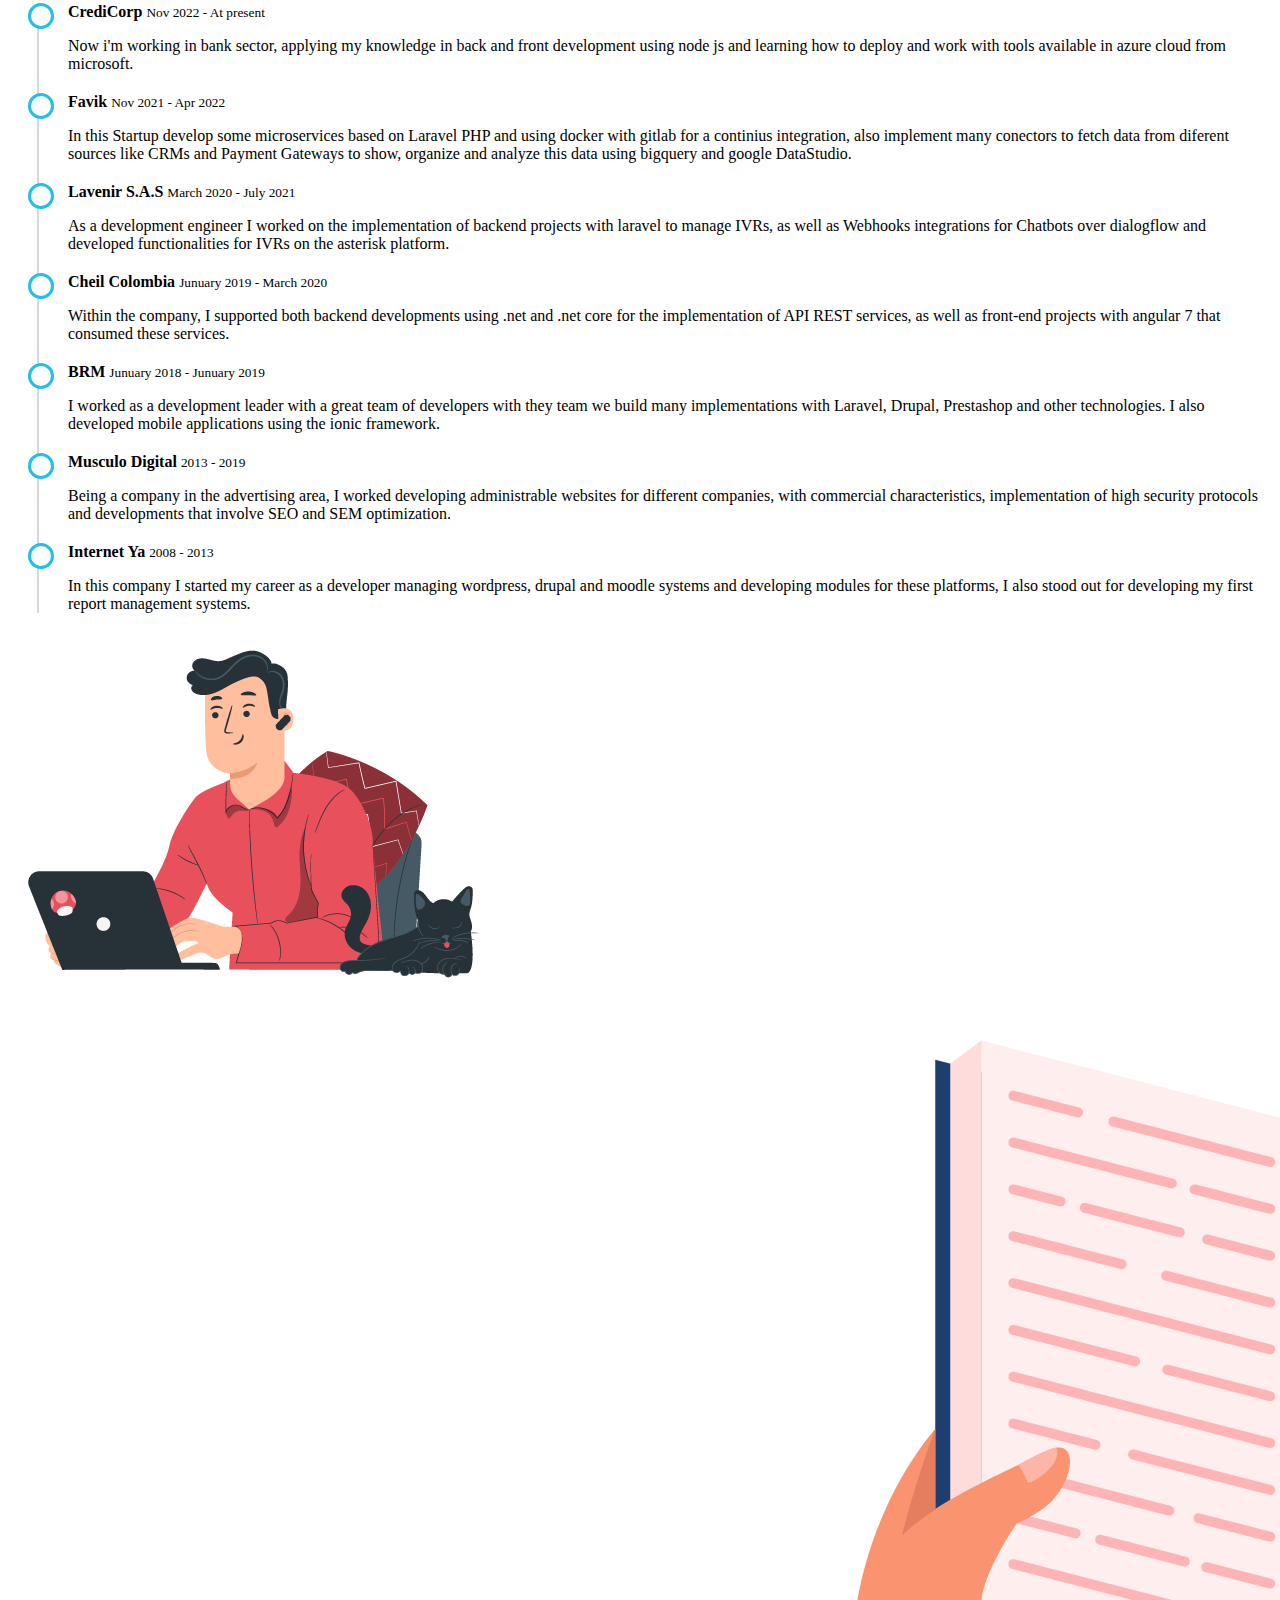
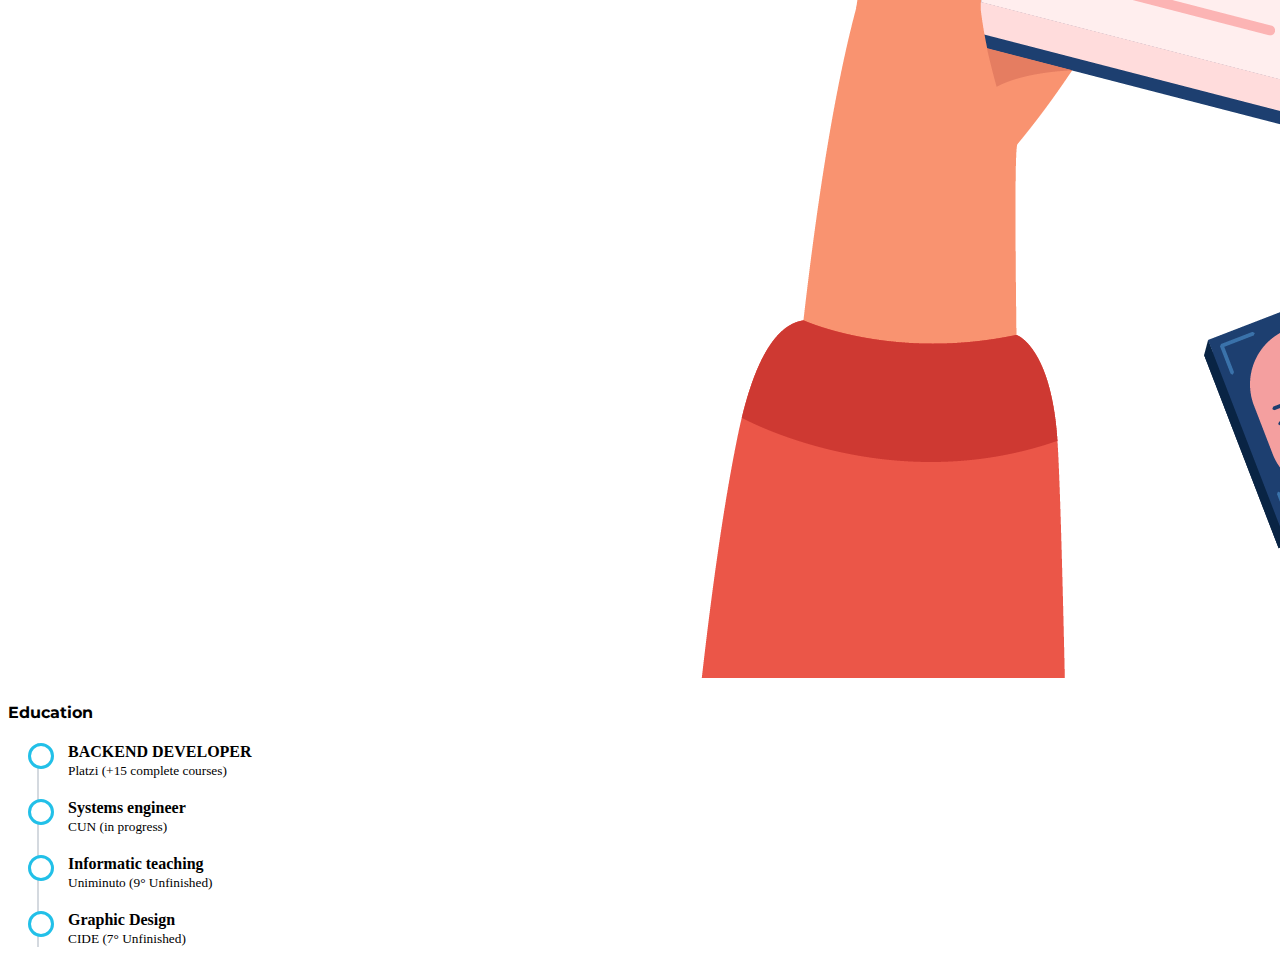
==== commit ece84cda: "new job and translate education" ====
--- a/index.html
+++ b/index.html
@@ -9,7 +9,6 @@
   <link rel="stylesheet" href="//cdn.materialdesignicons.com/5.4.55/css/materialdesignicons.min.css">
   <link rel="stylesheet" href="https://cdnjs.cloudflare.com/ajax/libs/animate.css/4.1.1/animate.min.css" />
   <link href="./css/main.css" rel="stylesheet">
-
 </head>
 <body>
   <header class="text-center py-4">
@@ -129,6 +128,11 @@
         <h4 class="ff-mon">Experiencia</h4>
         <ul class="timeline">
           <li>
+            <strong>CrediCorp</strong>
+            <small>Nov 2022 - At present</small>
+            <p>Now i'm working in bank sector, applying my knowledge in back and front development using node js and learning how to deploy and work with tools available in azure cloud from microsoft.</p>
+          </li>
+          <li>
             <strong>Favik</strong>
             <small>Nov 2021 - Apr 2022</small>
             <p>In this Startup develop some microservices based on Laravel PHP and using docker with gitlab for a continius integration, also implement many conectors to fetch data from diferent sources like CRMs and Payment Gateways to show, organize and analyze this data using bigquery and google DataStudio.</p>
@@ -172,23 +176,23 @@
         <img src="./img/education.png" class="img-fluid my-5">
       </div>
       <div class="col-md-5 me-auto">
-        <h4 class="ff-mon">Educación</h4>
+        <h4 class="ff-mon">Education</h4>
         <ul class="timeline">
           <li>
             <strong>BACKEND DEVELOPER</strong><br>
-            <small>Platzi (+15 cursos terminados)</small>
-          </li>
-          <li>
-            <strong>ING. SISTEMAS</strong><br>
-            <small>CUN (1° Semestre en curso)</small>
-          </li>
-          <li>
-            <strong>LIC. INFORMÁTICA</strong><br>
-            <small>Uniminuto (9° Semestre sin terminar)</small>
-          </li>
-          <li>
-            <strong>Diseño Gráfico</strong><br>
-            <small>CIDE (7° Semestre sin terminar)</small>
+            <small>Platzi (+15 complete courses)</small>
+          </li>
+          <li>
+            <strong>Systems engineer </strong><br>
+            <small>CUN (in progress)</small>
+          </li>
+          <li>
+            <strong>Informatic teaching</strong><br>
+            <small>Uniminuto (9° Unfinished)</small>
+          </li>
+          <li>
+            <strong>Graphic Design</strong><br>
+            <small>CIDE (7° Unfinished)</small>
           </li>
         </ul>
       </div>
@@ -199,4 +203,4 @@
 
   </footer>
 </body>
-</html>+</html>
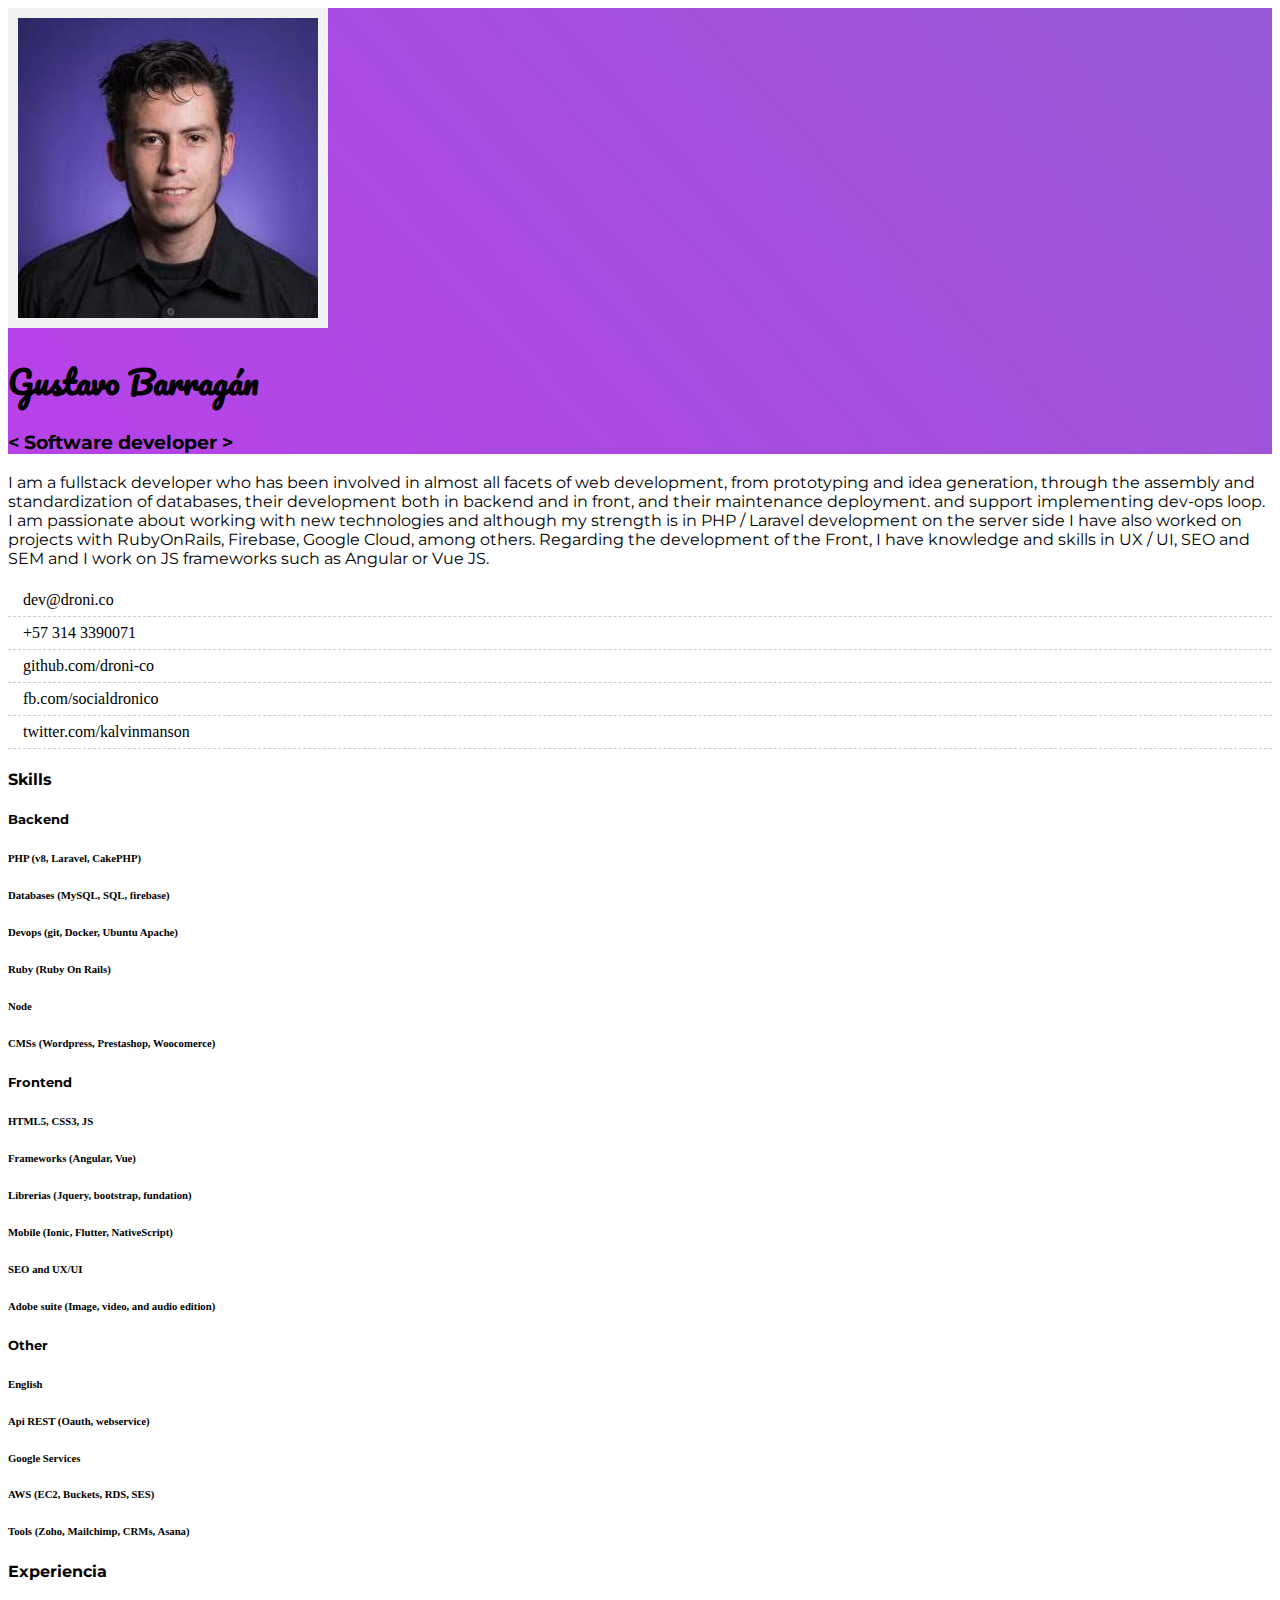
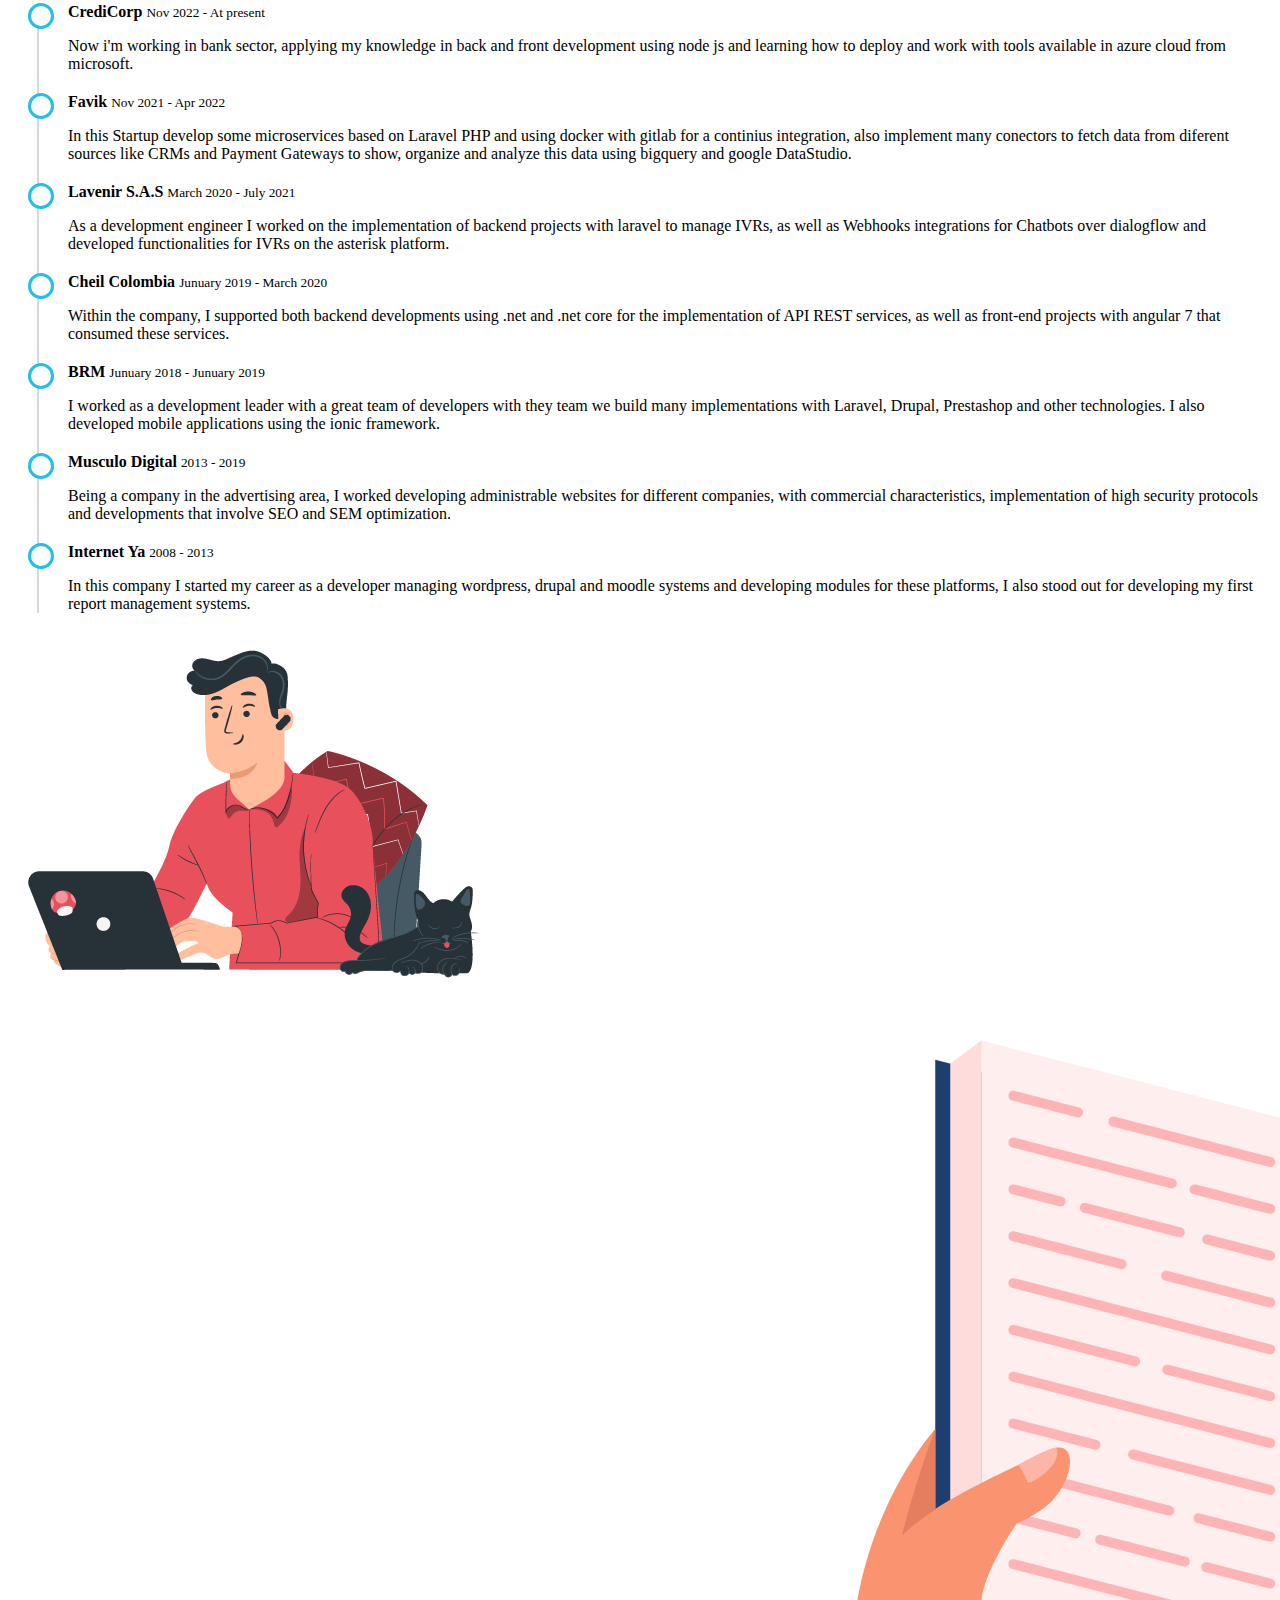
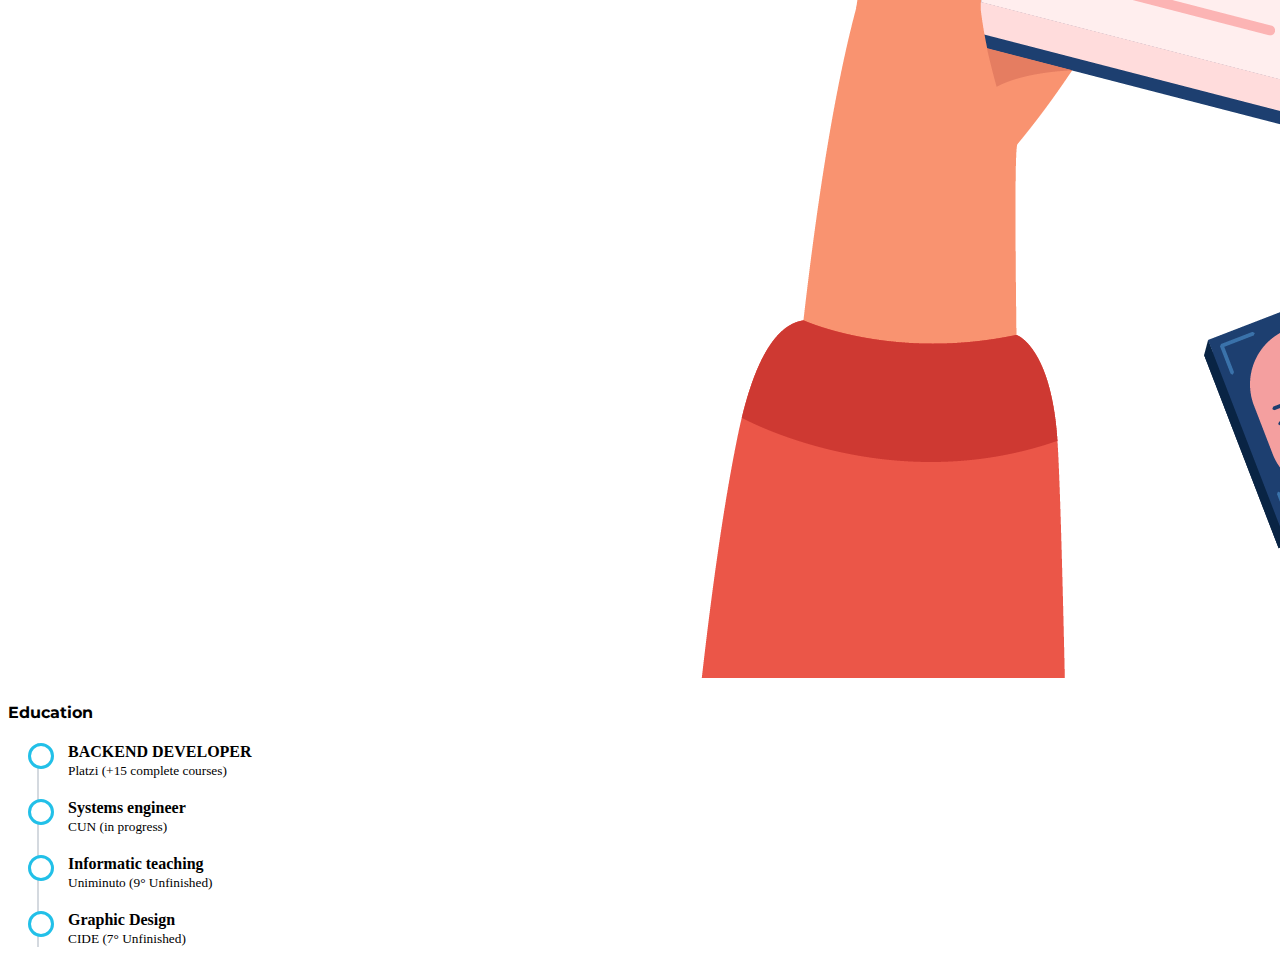
==== commit a6758476: "Grammar fixes" ====
--- a/index.html
+++ b/index.html
@@ -4,7 +4,7 @@
   <meta charset="UTF-8">
   <meta http-equiv="X-UA-Compatible" content="IE=edge">
   <meta name="viewport" content="width=device-width, initial-scale=1.0">
-  <title>Gustavo Barragán | software Developer</title>
+  <title>Gustavo Barragán | Software Developer</title>
   <link href="https://cdn.jsdelivr.net/npm/bootstrap@5.0.2/dist/css/bootstrap.min.css" rel="stylesheet" integrity="sha384-EVSTQN3/azprG1Anm3QDgpJLIm9Nao0Yz1ztcQTwFspd3yD65VohhpuuCOmLASjC" crossorigin="anonymous">
   <link rel="stylesheet" href="//cdn.materialdesignicons.com/5.4.55/css/materialdesignicons.min.css">
   <link rel="stylesheet" href="https://cdnjs.cloudflare.com/ajax/libs/animate.css/4.1.1/animate.min.css" />
@@ -38,7 +38,7 @@
   </div>
 
   <div class="container py-5">
-    <h4 class="ff-mon text-center">Habilidades</h4>
+    <h4 class="ff-mon text-center">Skills</h4>
     <div class="row">
       <div class="col-md-4">
         <h5 class="ff-mon">Backend</h5>
@@ -54,7 +54,7 @@
         <div class="progress mb-3">
           <div class="progress-bar progress-bar-striped bg-success" role="progressbar" style="width: 70%"></div>
         </div>
-        <h6>Ruby (ruby ruby On Rails)</h6>
+        <h6>Ruby (Ruby On Rails)</h6>
         <div class="progress mb-3">
           <div class="progress-bar progress-bar-striped bg-warning" role="progressbar" style="width: 55%"></div>
         </div>
@@ -62,7 +62,7 @@
         <div class="progress mb-3">
           <div class="progress-bar progress-bar-striped bg-warning" role="progressbar" style="width: 50%"></div>
         </div>
-        <h6>CMSs (wordpress, PRestashop, Woocomerce)</h6>
+        <h6>CMSs (Wordpress, Prestashop, Woocomerce)</h6>
         <div class="progress mb-3">
           <div class="progress-bar progress-bar-striped bg-success" role="progressbar" style="width: 80%"></div>
         </div>
@@ -97,8 +97,8 @@
       </div>
 
       <div class="col-md-4">
-        <h5 class="ff-mon">Otras</h5>
-        <h6>Inglés</h6>
+        <h5 class="ff-mon">Other</h5>
+        <h6>English</h6>
         <div class="progress mb-3">
           <div class="progress-bar progress-bar-striped bg-success" role="progressbar" style="width: 65%"></div>
         </div>
@@ -114,7 +114,7 @@
         <div class="progress mb-3">
           <div class="progress-bar progress-bar-striped bg-success" role="progressbar" style="width: 65%"></div>
         </div>
-        <h6>Herramientas (Zoho, Mailchimp, CRMs, Asana)</h6>
+        <h6>Tools (Zoho, Mailchimp, CRMs, Asana)</h6>
         <div class="progress mb-3">
           <div class="progress-bar progress-bar-striped bg-success" role="progressbar" style="width: 65%"></div>
         </div>
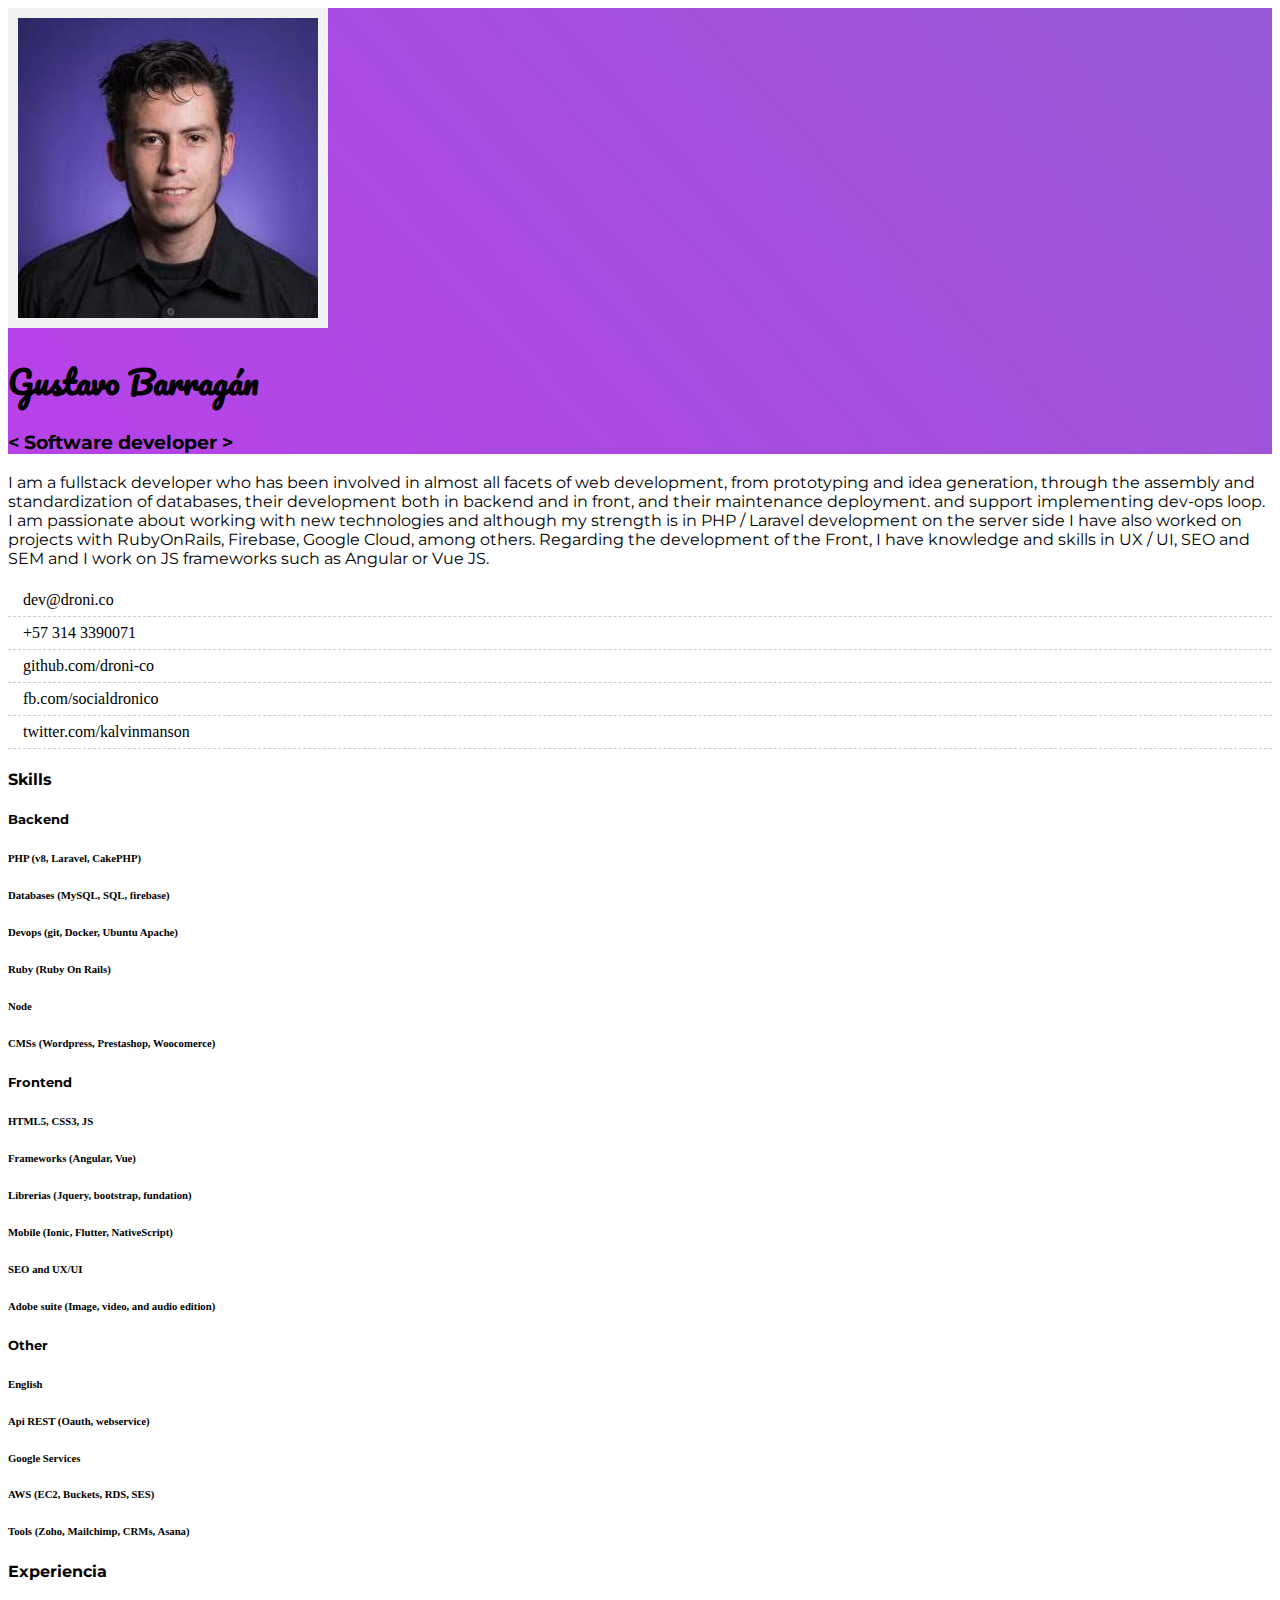
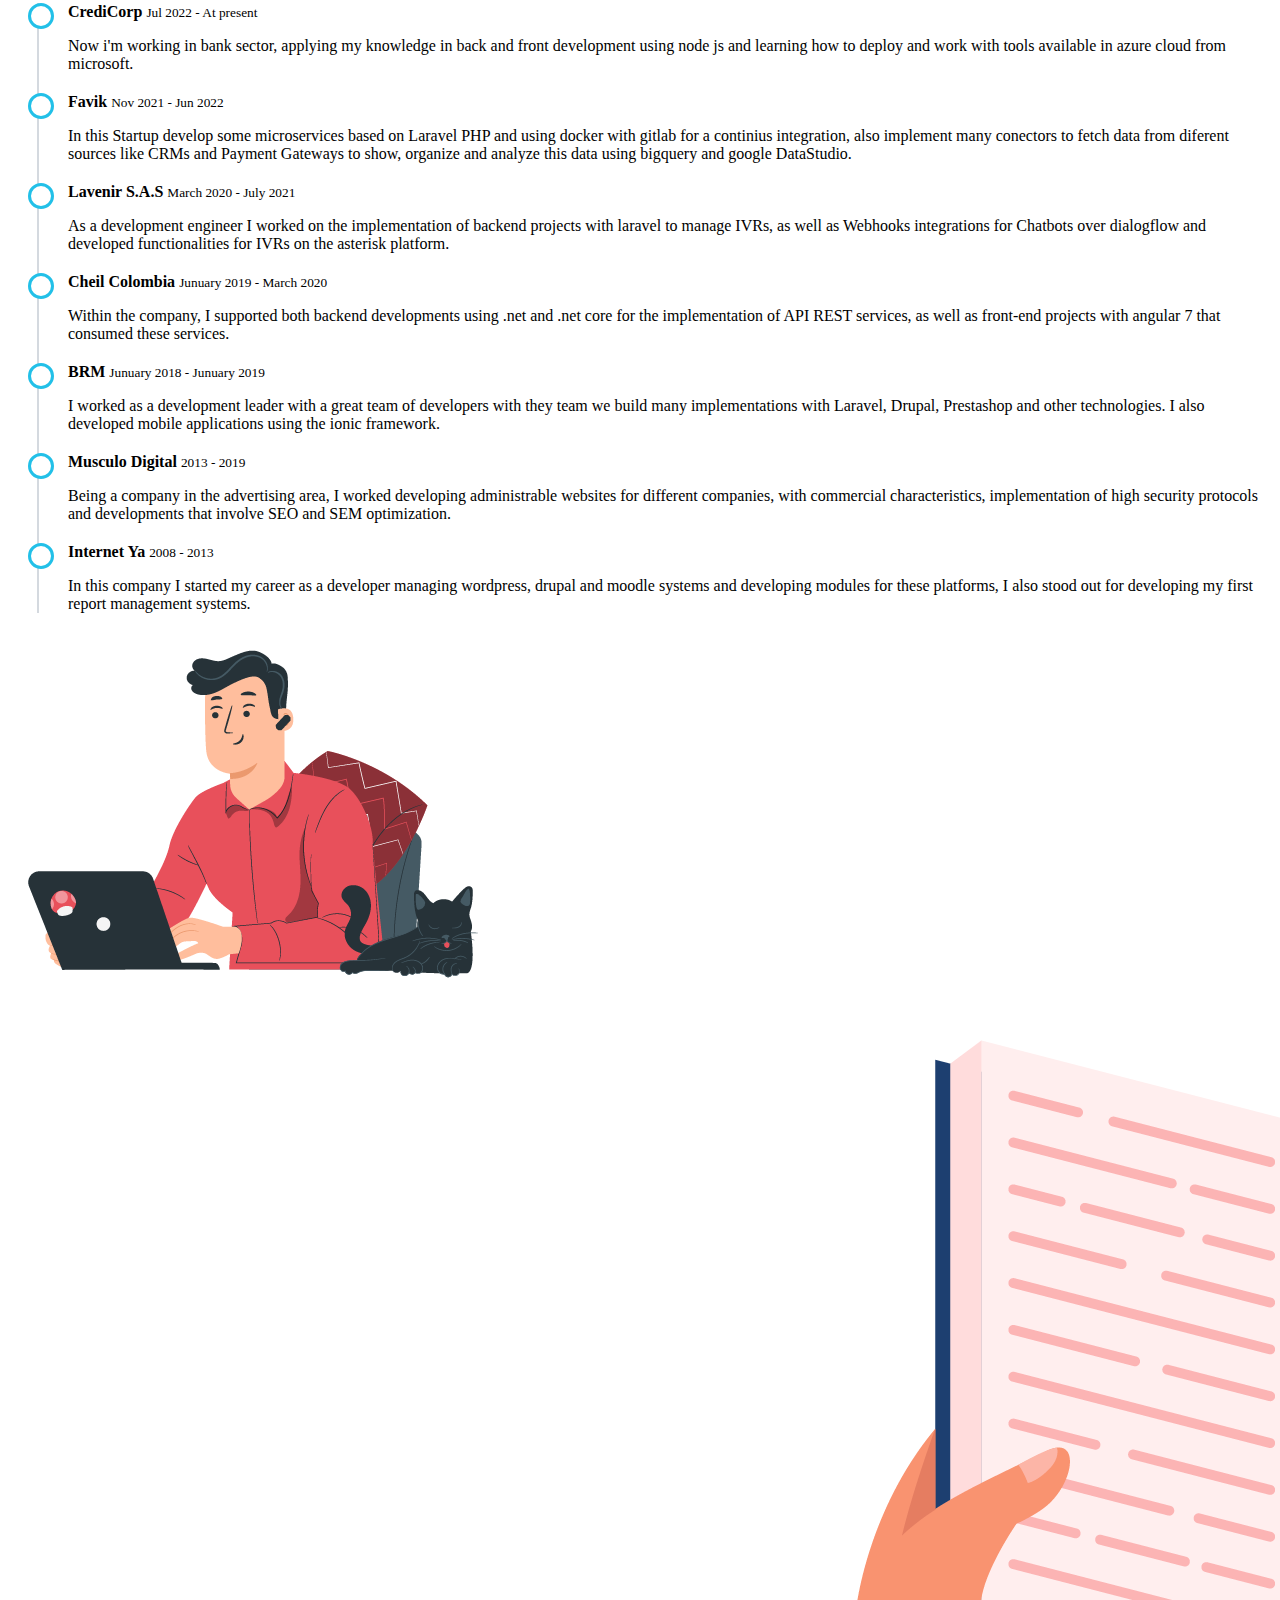
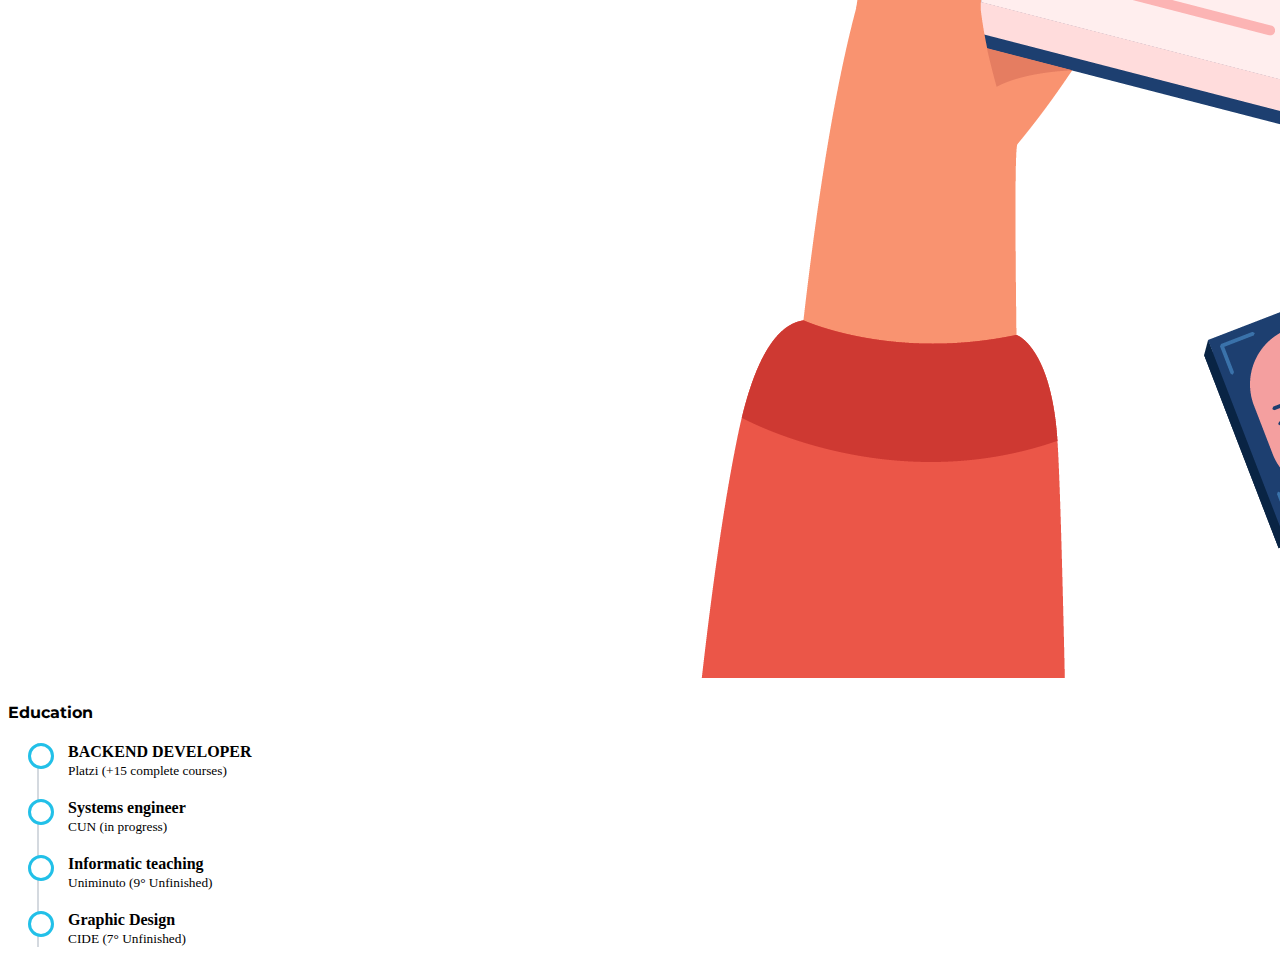
==== commit 4e820bc6: "update dates" ====
--- a/index.html
+++ b/index.html
@@ -12,7 +12,10 @@
 </head>
 <body>
   <header class="text-center py-4">
-    <img src="./img/gustavo_barragan.jpg" class="my-4 img-fluid rounded-circle bogborder shadow animate__animated animate__rotateIn">
+    <img
+      src="./img/gustavo_barragan.jpg"
+      class="my-4 img-fluid rounded-circle bogborder shadow animate__animated animate__rotateIn"
+      alt="Gustavo Barragan">
     <h1 class="ff-pac text-white animate__animated animate__fadeInDown animate__delay-1s">Gustavo Barragán</h1>
     <h3 class="text-white ff-mon animate__animated animate__fadeInUp animate__delay-1s">
       < Software developer >
@@ -60,7 +63,7 @@
         </div>
         <h6>Node</h6>
         <div class="progress mb-3">
-          <div class="progress-bar progress-bar-striped bg-warning" role="progressbar" style="width: 50%"></div>
+          <div class="progress-bar progress-bar-striped bg-warning" role="progressbar" style="width: 60%"></div>
         </div>
         <h6>CMSs (Wordpress, Prestashop, Woocomerce)</h6>
         <div class="progress mb-3">
@@ -129,12 +132,12 @@
         <ul class="timeline">
           <li>
             <strong>CrediCorp</strong>
-            <small>Nov 2022 - At present</small>
+            <small>Jul 2022 - At present</small>
             <p>Now i'm working in bank sector, applying my knowledge in back and front development using node js and learning how to deploy and work with tools available in azure cloud from microsoft.</p>
           </li>
           <li>
             <strong>Favik</strong>
-            <small>Nov 2021 - Apr 2022</small>
+            <small>Nov 2021 - Jun 2022</small>
             <p>In this Startup develop some microservices based on Laravel PHP and using docker with gitlab for a continius integration, also implement many conectors to fetch data from diferent sources like CRMs and Payment Gateways to show, organize and analyze this data using bigquery and google DataStudio.</p>
           </li>
           <li>
